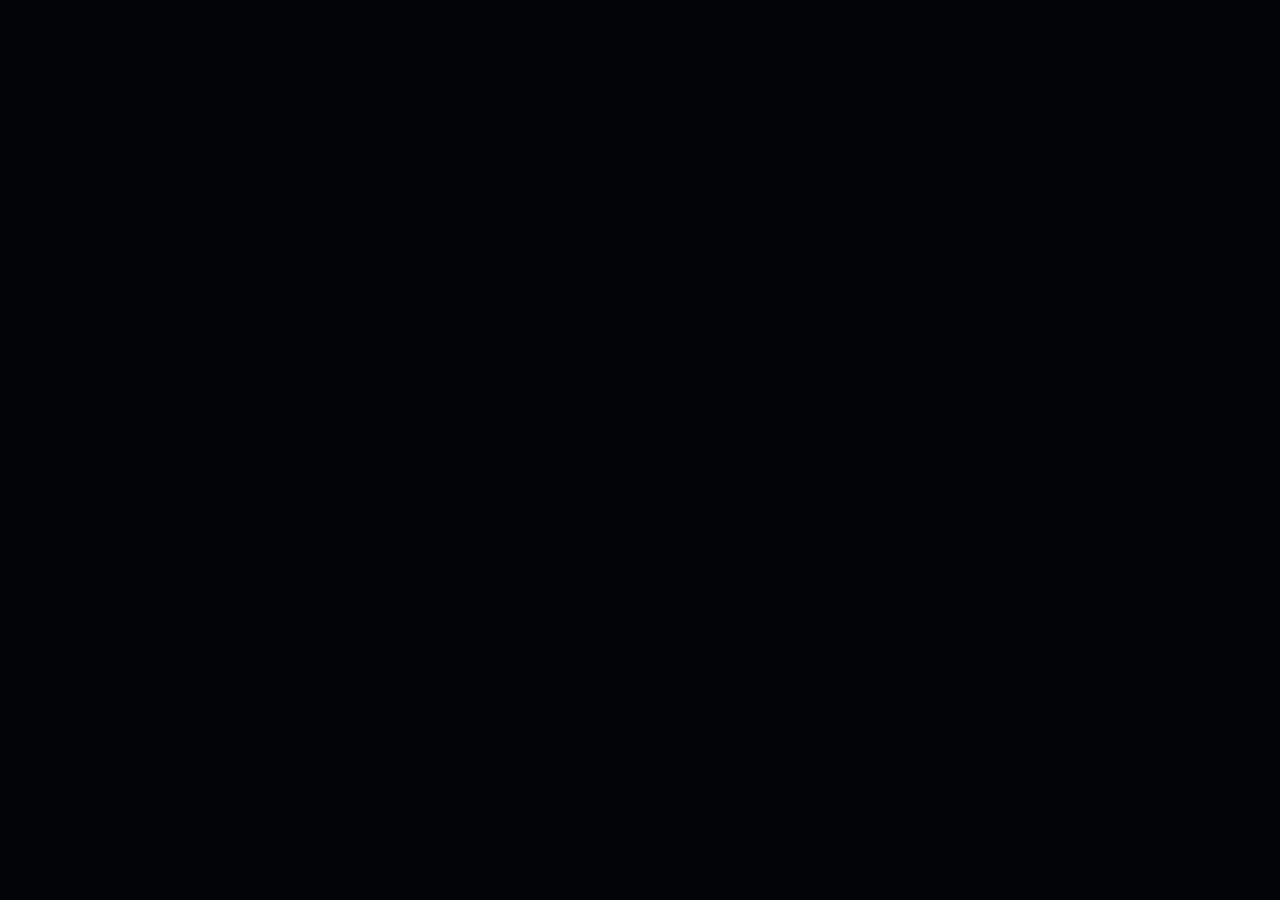
==== admin.html @ 887b3dad "Initial commit" ====
<!DOCTYPE html>
<html lang="en">
<head>
<meta charset="UTF-8"/>
<meta name="viewport" content="width=device-width, initial-scale=1.0"/>
<title>LesionLens — Admin Dashboard</title>
<link rel="preconnect" href="https://fonts.googleapis.com"/>
<link href="https://fonts.googleapis.com/css2?family=Outfit:wght@300;400;500;600;700;800;900&family=JetBrains+Mono:wght@300;400;500&display=swap" rel="stylesheet"/>
<link rel="stylesheet" href="css/style.css"/>
<style>
/* Admin-only overrides */
body { cursor: default; padding: 0 0 80px; }
</style>
</head>
<body>

<!-- Lock screen -->
<div id="lock-screen">
  <div class="logo" style="margin-bottom:8px">
    <img class="logo-img" src="assets/logo.png" alt="LesionLens Logo"/>
    <div class="logo-name">Lesion<span>Lens</span></div>
  </div>
  <div class="lock-card">
    <div class="lock-title">Admin Access</div>
    <div class="lock-sub">Enter the admin passphrase to continue</div>
    <input class="lock-input" id="admin-pass" type="password" placeholder="Admin password" autocomplete="off"/>
    <button class="lock-btn" onclick="checkAdmin()">Unlock Dashboard →</button>
    <div class="lock-err" id="lock-err">⚠ Incorrect passphrase. Try again.</div>
    <div class="lock-hint">Hackdiwas 3.0 · Team Neural</div>
  </div>
</div>

<!-- Dashboard -->
<div id="dashboard">
  <div class="dash-top">
    <div style="display:flex;align-items:center;gap:14px">
      <div class="dash-logo">
        <img src="assets/logo.png" alt="LesionLens Logo"/>
        <div class="dash-logo-name">Lesion<span>Lens</span></div>
      </div>
      <div class="dash-badge">Admin Dashboard</div>
    </div>
    <div style="display:flex;gap:8px;align-items:center">
      <button class="refresh-btn" onclick="loadDashboard()">⟳ Refresh</button>
      <button class="clear-btn"   onclick="clearAllData()">🗑 Clear all data</button>
    </div>
  </div>

  <!-- Stat cards -->
  <div class="stat-grid">
    <div class="stat-card total">
      <div class="stat-label">Total logins</div>
      <div class="stat-num" id="s-total">0</div>
      <div class="stat-sub">All-time sessions</div>
    </div>
    <div class="stat-card gmail">
      <div class="stat-label">Gmail logins</div>
      <div class="stat-num" id="s-gmail">0</div>
      <div class="stat-sub">Authenticated users</div>
      <div class="ratio-bar">
        <div class="ratio-gmail" id="ratio-gmail" style="width:0%"></div>
        <div class="ratio-guest" id="ratio-guest" style="width:0%"></div>
      </div>
    </div>
    <div class="stat-card guest">
      <div class="stat-label">Guest logins</div>
      <div class="stat-num" id="s-guest">0</div>
      <div class="stat-sub">Anonymous sessions</div>
    </div>
    <div class="stat-card unique">
      <div class="stat-label">Unique users</div>
      <div class="stat-num" id="s-unique">0</div>
      <div class="stat-sub">Distinct Gmail accounts</div>
    </div>
    <div class="stat-card scans">
      <div class="stat-label">Total scans</div>
      <div class="stat-num" id="s-scans">0</div>
      <div class="stat-sub">Images analysed</div>
    </div>
  </div>

  <!-- User table + Activity log -->
  <div class="two-col">
    <div>
      <div class="admin-section-title">Registered users</div>
      <div class="table-card">
        <div class="table-head">
          <div>Email</div><div>Logins</div><div>First seen</div><div>Last seen</div>
        </div>
        <div id="user-table-body"></div>
      </div>
    </div>
    <div>
      <div class="admin-section-title">Recent activity log</div>
      <div class="log-card" id="log-body"></div>
    </div>
  </div>

</div>

<script>
// ── Admin passphrase ──────────────────────────────
// Change this to whatever you want
const ADMIN_PASS = "Hackdiwas30admin";

function checkAdmin() {
  const val = document.getElementById("admin-pass").value;
  if (val === ADMIN_PASS) {
    document.getElementById("lock-screen").style.display = "none";
    document.getElementById("dashboard").style.display   = "block";
    loadDashboard();
  } else {
    document.getElementById("lock-err").style.display = "block";
    document.getElementById("admin-pass").value = "";
    document.getElementById("admin-pass").focus();
  }
}
document.getElementById("admin-pass").addEventListener("keydown", e => { if (e.key === "Enter") checkAdmin(); });

// ── Data helpers ──────────────────────────────────
function getStats() {
  try { return JSON.parse(localStorage.getItem("ll_stats") || "{}"); } catch { return {}; }
}

function fmt(iso) {
  if (!iso) return "—";
  const d = new Date(iso);
  return d.toLocaleDateString("en-IN", { day:"2-digit", month:"short", year:"numeric" }) + " " +
         d.toLocaleTimeString("en-IN", { hour:"2-digit", minute:"2-digit" });
}

function fmtShort(iso) {
  if (!iso) return "—";
  const diff = Math.round((Date.now() - new Date(iso)) / 60000);
  if (diff < 1)    return "just now";
  if (diff < 60)   return diff + "m ago";
  if (diff < 1440) return Math.round(diff / 60) + "h ago";
  return Math.round(diff / 1440) + "d ago";
}

function initial(email) { return (email || "G").charAt(0).toUpperCase(); }

// ── Load dashboard ────────────────────────────────
function loadDashboard() {
  const s = getStats();
  const total  = s.total || 0;
  const gmail  = s.gmail || 0;
  const guest  = s.guest || 0;
  const users  = s.users || {};
  const scans  = s.scans || 0;
  const uniqueCount = Object.keys(users).length;
  const log    = s.log   || [];

  animNum("s-total",  total);
  animNum("s-gmail",  gmail);
  animNum("s-guest",  guest);
  animNum("s-unique", uniqueCount);
  animNum("s-scans",  scans);

  // Ratio bar
  const gp  = total > 0 ? Math.round((gmail / total) * 100) : 0;
  const gup = total > 0 ? Math.round((guest / total) * 100) : 0;
  setTimeout(() => {
    document.getElementById("ratio-gmail").style.width = gp  + "%";
    document.getElementById("ratio-guest").style.width = gup + "%";
  }, 200);

  // User table
  const tbody  = document.getElementById("user-table-body");
  tbody.innerHTML = "";
  const sorted = Object.values(users).sort((a, b) => b.count - a.count);
  if (sorted.length === 0) {
    tbody.innerHTML = '<div class="empty-state">No registered users yet</div>';
  } else {
    sorted.forEach(u => {
      const row = document.createElement("div");
      row.className = "table-row";
      row.innerHTML = `
        <div class="t-email"><div class="t-avatar">${initial(u.email)}</div>${u.email}</div>
        <div class="t-count">${u.count}</div>
        <div class="t-date">${fmtShort(u.first)}</div>
        <div class="t-date">${fmtShort(u.last)}</div>
      `;
      tbody.appendChild(row);
    });
  }

  // Activity log
  const logBody = document.getElementById("log-body");
  logBody.innerHTML = "";
  if (log.length === 0) {
    logBody.innerHTML = '<div class="empty-state">No activity yet</div>';
  } else {
    log.forEach(entry => {
      const item = document.createElement("div");
      item.className = "log-item";
      const isGuest = entry.type === "guest";
      item.innerHTML = `
        <div class="log-dot ${entry.type}"></div>
        <div class="log-type ${entry.type}">${entry.type}</div>
        <div class="log-email">${isGuest ? "Anonymous guest" : entry.email}</div>
        <div class="log-time">${fmtShort(entry.time)}</div>
      `;
      logBody.appendChild(item);
    });
  }
}

function animNum(id, target) {
  const el  = document.getElementById(id);
  const dur = 800, s = performance.now();
  (function t(now) {
    const p = Math.min((now - s) / dur, 1), e = 1 - Math.pow(1 - p, 3);
    el.textContent = Math.round(target * e);
    if (p < 1) requestAnimationFrame(t);
  })(performance.now());
}

function clearAllData() {
  if (!confirm("Clear ALL login and scan data? This cannot be undone.")) return;
  localStorage.removeItem("ll_stats");
  loadDashboard();
}
</script>
</body>
</html>
---- css/style.css ----
/* ═══════════════════════════════════════════════
   LesionLens — Shared Stylesheet
   Hackdiwas 3.0 · Team Neural
   ═══════════════════════════════════════════════ */

*, *::before, *::after { box-sizing: border-box; margin: 0; padding: 0; }

:root {
  --bg:      #020408;
  --bg2:     #050a12;
  --glass:   rgba(8,20,40,0.6);
  --glass2:  rgba(12,28,55,0.4);
  --border:  rgba(0,210,255,0.12);
  --border2: rgba(0,210,255,0.25);
  --cyan:    #00d2ff;
  --green:   #00ff88;
  --amber:   #ffb800;
  --red:     #ff3366;
  --purple:  #a855f7;
  --indigo:  #6366f1;
  --text:    #e0f0ff;
  --muted:   rgba(180,210,240,0.45);
  --display: 'Outfit', sans-serif;
  --mono:    'JetBrains Mono', monospace;
}

html { scroll-behavior: smooth; }

body {
  background: var(--bg);
  color: var(--text);
  font-family: var(--display);
  min-height: 100vh;
  overflow-x: hidden;
  cursor: none;
  opacity: 0;
  transition: opacity 0.5s ease;
}

/* ── Custom cursor ── */
#cursor {
  position: fixed; width: 8px; height: 8px;
  background: var(--cyan); border-radius: 50%;
  pointer-events: none; z-index: 9999;
  transform: translate(-50%,-50%);
  box-shadow: 0 0 12px var(--cyan), 0 0 24px rgba(0,210,255,0.4);
  transition: transform 0.1s;
}
#cursor-ring {
  position: fixed; width: 32px; height: 32px;
  border: 1px solid rgba(0,210,255,0.4); border-radius: 50%;
  pointer-events: none; z-index: 9998;
  transform: translate(-50%,-50%);
  transition: all 0.18s cubic-bezier(0.16,1,0.3,1);
}

/* ── Canvas & noise ── */
#bg-canvas { position: fixed; inset: 0; z-index: 0; pointer-events: none; }
.noise {
  position: fixed; inset: 0; z-index: 1; pointer-events: none; opacity: 0.035;
  background-image: url("data:image/svg+xml,%3Csvg viewBox='0 0 200 200' xmlns='http://www.w3.org/2000/svg'%3E%3Cfilter id='n'%3E%3CfeTurbulence type='fractalNoise' baseFrequency='0.85' numOctaves='4' stitchTiles='stitch'/%3E%3C/filter%3E%3Crect width='100%25' height='100%25' filter='url(%23n)'/%3E%3C/svg%3E");
}

/* ── Scrollbar ── */
::-webkit-scrollbar { width: 4px; }
::-webkit-scrollbar-track { background: var(--bg); }
::-webkit-scrollbar-thumb { background: var(--border2); border-radius: 99px; }

/* ══════════════════════════════════════════════
   SHARED COMPONENTS
   ══════════════════════════════════════════════ */

/* Logo */
.logo { display: flex; align-items: center; gap: 14px; }
.logo-img { width: 38px; height: 38px; border-radius: 10px; object-fit: contain; background: #000; border: 1px solid var(--border2); }
.logo-name { font-size: 20px; font-weight: 800; letter-spacing: -0.5px; }
.logo-name span { color: var(--cyan); }

/* Nav pills */
.nav-pills { display: flex; gap: 8px; align-items: center; }
.nav-pill {
  font-family: var(--mono); font-size: 10px; padding: 5px 12px;
  border-radius: 99px; border: 1px solid var(--border);
  color: var(--muted); background: var(--glass2);
  letter-spacing: 0.08em; text-transform: uppercase;
}
.nav-pill.active { border-color: rgba(0,210,255,0.4); color: var(--cyan); background: rgba(0,210,255,0.08); }
.nav-pill.logout { cursor: pointer; border-color: rgba(255,51,102,0.2); color: rgba(255,100,130,0.6); transition: all 0.2s; }
.nav-pill.logout:hover { border-color: rgba(255,51,102,0.5); color: var(--red); background: rgba(255,51,102,0.06); }
.nav-pill.admin-pill { cursor: pointer; border-color: rgba(168,85,247,0.3); color: rgba(168,85,247,0.7); transition: all 0.2s; }
.nav-pill.admin-pill:hover { border-color: rgba(168,85,247,0.6); color: var(--purple); background: rgba(168,85,247,0.06); }

/* Glass card */
.card {
  background: var(--glass); backdrop-filter: blur(24px);
  border: 1px solid var(--border); border-radius: 20px;
  padding: 28px; position: relative; overflow: hidden;
}
.card::before {
  content: ''; position: absolute; top: -60px; right: -60px;
  width: 200px; height: 200px;
  background: radial-gradient(circle, rgba(0,210,255,0.05), transparent 70%);
  pointer-events: none;
}

/* Card title */
.card-title {
  font-size: 11px; font-family: var(--mono); color: var(--muted);
  letter-spacing: 0.1em; text-transform: uppercase;
  margin-bottom: 20px; display: flex; align-items: center; gap: 6px;
}
.card-title-dot { width: 6px; height: 6px; border-radius: 50%; background: var(--cyan); box-shadow: 0 0 8px var(--cyan); }

/* Risk tags */
.risk-tag { display: inline-flex; align-items: center; gap: 6px; padding: 6px 14px; border-radius: 99px; font-family: var(--mono); font-size: 11px; font-weight: 500; letter-spacing: 0.06em; text-transform: uppercase; }
.risk-low    { background: rgba(0,255,136,0.08); border: 1px solid rgba(0,255,136,0.25); color: var(--green); }
.risk-moderate { background: rgba(255,184,0,0.08); border: 1px solid rgba(255,184,0,0.25); color: var(--amber); }
.risk-high   { background: rgba(255,51,102,0.08); border: 1px solid rgba(255,51,102,0.25); color: var(--red); }
.risk-dot    { width: 6px; height: 6px; border-radius: 50%; animation: pulse 1.5s ease-in-out infinite; flex-shrink: 0; }
.risk-low .risk-dot    { background: var(--green); box-shadow: 0 0 6px var(--green); }
.risk-moderate .risk-dot { background: var(--amber); box-shadow: 0 0 6px var(--amber); }
.risk-high .risk-dot   { background: var(--red); box-shadow: 0 0 6px var(--red); }

/* Loader */
#loader { display: none; flex-direction: column; align-items: center; justify-content: center; gap: 20px; padding: 60px; background: var(--glass); backdrop-filter: blur(24px); border: 1px solid var(--border); border-radius: 20px; margin-bottom: 20px; }
.loader-ring { width: 48px; height: 48px; border: 2px solid var(--border); border-top-color: var(--cyan); border-right-color: var(--green); border-radius: 50%; animation: spin 0.8s linear infinite; }
.loader-text { font-family: var(--mono); font-size: 12px; color: var(--muted); letter-spacing: 0.08em; }
.loader-dots span { animation: blink 1.4s infinite both; }
.loader-dots span:nth-child(2) { animation-delay: .2s; }
.loader-dots span:nth-child(3) { animation-delay: .4s; }

/* Error box */
#error-box { display: none; padding: 16px 20px; background: rgba(255,51,102,0.06); border: 1px solid rgba(255,51,102,0.2); border-radius: 12px; font-family: var(--mono); font-size: 12px; color: var(--red); margin-bottom: 20px; letter-spacing: 0.03em; }

/* Hint box */
.hint-box { display: flex; align-items: flex-start; gap: 10px; padding: 11px 14px; background: rgba(0,210,255,0.04); border: 1px solid rgba(0,210,255,0.15); border-radius: 10px; margin-bottom: 18px; }
.hint-box-icon { font-size: 13px; flex-shrink: 0; margin-top: 1px; }
.hint-box-text { font-family: var(--mono); font-size: 10px; color: var(--muted); line-height: 1.7; letter-spacing: 0.03em; }
.hint-box-text strong { color: var(--cyan); font-weight: 500; }

/* Gradient button */
.btn-gradient {
  width: 100%; padding: 14px;
  font-family: var(--display); font-size: 14px; font-weight: 700; letter-spacing: 0.04em;
  color: #000; background: linear-gradient(135deg, var(--cyan), var(--green));
  border: none; border-radius: 12px; cursor: pointer;
  display: flex; align-items: center; justify-content: center; gap: 8px;
  transition: all 0.2s; position: relative; overflow: hidden;
}
.btn-gradient::before { content: ''; position: absolute; inset: 0; background: linear-gradient(135deg, var(--green), var(--cyan)); opacity: 0; transition: opacity 0.3s; }
.btn-gradient:hover::before { opacity: 1; }
.btn-gradient:hover { transform: translateY(-2px); box-shadow: 0 8px 30px rgba(0,210,255,0.3); }
.btn-gradient:active { transform: scale(0.98); }
.btn-gradient:disabled { opacity: 0.5; cursor: not-allowed; transform: none; }
.btn-gradient span { position: relative; z-index: 1; }

/* Section divider */
.section-header { display: flex; align-items: center; gap: 10px; margin-bottom: 20px; }
.section-header-line { flex: 1; height: 1px; background: var(--border); }
.section-header-title { font-family: var(--mono); font-size: 11px; color: var(--muted); letter-spacing: 0.14em; text-transform: uppercase; white-space: nowrap; }

/* ══════════════════════════════════════════════
   ANIMATIONS
   ══════════════════════════════════════════════ */
@keyframes fadeUp   { from { opacity: 0; transform: translateY(20px); } to { opacity: 1; transform: translateY(0); } }
@keyframes fadeDown { from { opacity: 0; transform: translateY(-10px); } to { opacity: 1; transform: translateY(0); } }
@keyframes fadeLeft { from { opacity: 0; transform: translateX(-22px); } to { opacity: 1; transform: translateX(0); } }
@keyframes fadeRight{ from { opacity: 0; transform: translateX(22px); } to { opacity: 1; transform: translateX(0); } }
@keyframes spin     { to { transform: rotate(360deg); } }
@keyframes pulse    { 0%,100% { opacity: 1; transform: scale(1); } 50% { opacity: 0.6; transform: scale(0.8); } }
@keyframes blink    { 0%,80%,100% { opacity: 0; } 40% { opacity: 1; } }
@keyframes shake    { 0%,100% { transform: translateX(0); } 20% { transform: translateX(-7px); } 40% { transform: translateX(7px); } 60% { transform: translateX(-4px); } 80% { transform: translateX(4px); } }
@keyframes scanDown { 0% { top: -2px; opacity: 0; } 5% { opacity: 1; } 95% { opacity: 1; } 100% { top: 100%; opacity: 0; } }
@keyframes typingDot { 0%,60%,100% { transform: translateY(0); opacity: 0.4; } 30% { transform: translateY(-4px); opacity: 1; } }

/* ══════════════════════════════════════════════
   LOGIN PAGE
   ══════════════════════════════════════════════ */
.page { position: relative; z-index: 2; min-height: 100vh; display: grid; grid-template-columns: 1fr 1px 1fr; max-width: 1120px; margin: 0 auto; width: 100%; padding: 0 32px; }
.vdivider { background: linear-gradient(to bottom, transparent, var(--border) 18%, var(--border) 82%, transparent); margin: 0 44px; position: relative; }
.vdivider::after { content: ''; position: absolute; top: 50%; left: 50%; transform: translate(-50%,-50%); width: 7px; height: 7px; background: var(--cyan); border-radius: 50%; box-shadow: 0 0 12px var(--cyan); }
.left  { display: flex; flex-direction: column; justify-content: center; padding: 72px 44px 72px 0; animation: fadeLeft 0.9s cubic-bezier(0.16,1,0.3,1) both; }
.right { display: flex; flex-direction: column; justify-content: center; padding: 72px 0 72px 44px; animation: fadeRight 0.9s 0.08s cubic-bezier(0.16,1,0.3,1) both; }

.hero-label { font-family: var(--mono); font-size: 11px; color: var(--cyan); letter-spacing: 0.15em; text-transform: uppercase; margin-bottom: 16px; display: flex; align-items: center; gap: 8px; }
.hero-label::before { content: ''; display: block; width: 20px; height: 1px; background: var(--cyan); }
.left h1 { font-size: clamp(38px,4.2vw,60px); font-weight: 900; line-height: 0.95; letter-spacing: -3px; margin-bottom: 22px; }
.left h1 .line1 { display: block; color: var(--text); }
.left h1 .line2 { display: block; background: linear-gradient(90deg, var(--cyan), var(--green)); -webkit-background-clip: text; -webkit-text-fill-color: transparent; background-clip: text; }
.intro-text { font-size: 13.5px; color: var(--muted); line-height: 1.85; font-weight: 300; margin-bottom: 32px; max-width: 390px; }
.intro-text strong { color: rgba(224,240,255,0.85); font-weight: 500; }

.mini-stats { display: flex; border: 1px solid var(--border); border-radius: 12px; overflow: hidden; background: var(--glass); backdrop-filter: blur(20px); margin-bottom: 30px; }
.mini-stat { flex: 1; padding: 13px 16px; border-right: 1px solid var(--border); }
.mini-stat:last-child { border-right: none; }
.mini-stat-val { font-family: var(--mono); font-size: 15px; font-weight: 700; color: var(--cyan); margin-bottom: 2px; }
.mini-stat-key { font-size: 10px; color: var(--muted); }

.section-label { font-family: var(--mono); font-size: 10px; color: var(--muted); letter-spacing: 0.14em; text-transform: uppercase; margin-bottom: 12px; display: flex; align-items: center; gap: 8px; }
.section-label::before { content: ''; display: block; width: 14px; height: 1px; background: var(--muted); }

.abcde-grid { display: flex; flex-direction: column; gap: 7px; }
.abcde-row { border-radius: 12px; border: 1px solid var(--border); background: var(--glass2); backdrop-filter: blur(16px); transition: border-color 0.3s, background 0.3s, transform 0.3s; overflow: hidden; animation: fadeLeft 0.9s cubic-bezier(0.16,1,0.3,1) both; }
.abcde-row:nth-child(1) { animation-delay: 0.16s; }
.abcde-row:nth-child(2) { animation-delay: 0.23s; }
.abcde-row:nth-child(3) { animation-delay: 0.30s; }
.abcde-row:nth-child(4) { animation-delay: 0.37s; }
.abcde-row:nth-child(5) { animation-delay: 0.44s; }
.abcde-row:hover { border-color: var(--border2); background: rgba(0,210,255,0.05); transform: translateX(6px); }
.abcde-header { display: flex; align-items: center; gap: 14px; padding: 11px 14px; }
.abcde-letter { font-family: var(--mono); font-size: 18px; font-weight: 700; color: var(--cyan); line-height: 1.1; flex-shrink: 0; width: 18px; text-shadow: 0 0 14px rgba(0,210,255,0.55); }
.abcde-title  { font-size: 12.5px; font-weight: 700; color: var(--text); }
.abcde-arrow  { margin-left: auto; font-size: 10px; color: var(--muted); transition: transform 0.3s; }
.abcde-row:hover .abcde-arrow { transform: rotate(90deg); }
.abcde-desc-wrap  { max-height: 0; overflow: hidden; transition: max-height 0.4s cubic-bezier(0.16,1,0.3,1); }
.abcde-row:hover .abcde-desc-wrap { max-height: 120px; }
.abcde-desc-inner { padding: 0 14px 13px 46px; font-size: 11.5px; color: var(--muted); line-height: 1.6; border-top: 1px solid var(--border); }
.abcde-detail { font-size: 11px; color: rgba(180,210,240,0.35); margin-top: 4px; font-family: var(--mono); }

/* Form card */
.form-card { background: var(--glass); backdrop-filter: blur(24px); border: 1px solid var(--border); border-radius: 22px; padding: 40px; position: relative; overflow: hidden; }
.form-card::before { content: ''; position: absolute; top: 0; left: 0; right: 0; height: 2px; background: linear-gradient(90deg, var(--cyan), var(--green), transparent); }
.form-card::after  { content: ''; position: absolute; top: -70px; right: -70px; width: 220px; height: 220px; background: radial-gradient(circle, rgba(0,210,255,0.05), transparent 70%); pointer-events: none; }
.form-eyebrow { font-family: var(--mono); font-size: 10px; color: var(--cyan); letter-spacing: 0.14em; text-transform: uppercase; margin-bottom: 10px; display: flex; align-items: center; gap: 6px; }
.eyebrow-dot  { width: 5px; height: 5px; border-radius: 50%; background: var(--cyan); box-shadow: 0 0 8px var(--cyan); }
.form-title   { font-size: 27px; font-weight: 900; letter-spacing: -0.8px; margin-bottom: 5px; }
.form-sub     { font-size: 13px; color: var(--muted); font-weight: 300; margin-bottom: 28px; }
.form-error   { display: none; padding: 10px 14px; background: rgba(255,51,102,0.06); border: 1px solid rgba(255,51,102,0.2); border-radius: 10px; font-family: var(--mono); font-size: 11px; color: var(--red); margin-bottom: 16px; letter-spacing: 0.03em; }

.field { margin-bottom: 18px; }
.field-label { font-family: var(--mono); font-size: 10px; color: var(--muted); letter-spacing: 0.1em; text-transform: uppercase; margin-bottom: 8px; display: block; }
.field-wrap   { position: relative; display: flex; align-items: center; }
.field-wrap .ficon { position: absolute; left: 14px; top: 50%; transform: translateY(-50%); pointer-events: none; color: var(--muted); transition: color 0.2s; }
.field-wrap:focus-within .ficon { color: var(--cyan); }
.field input  { width: 100%; padding: 13px 44px 13px 42px; background: var(--glass2); border: 1px solid var(--border); border-radius: 12px; color: var(--text); font-family: var(--display); font-size: 14px; outline: none; transition: border-color 0.2s, background 0.2s, box-shadow 0.2s; }
.field input::placeholder { color: var(--muted); }
.field input:focus { border-color: rgba(0,210,255,0.38); background: rgba(0,210,255,0.035); box-shadow: 0 0 0 3px rgba(0,210,255,0.07); }
.eye-btn { position: absolute; right: 12px; background: none; border: none; cursor: pointer; color: var(--muted); padding: 4px; display: flex; align-items: center; transition: color 0.2s; z-index: 2; }
.eye-btn:hover { color: var(--cyan); }

.or-row { display: flex; align-items: center; gap: 12px; margin: 20px 0; color: var(--muted); font-size: 11px; font-family: var(--mono); letter-spacing: 0.06em; }
.or-row::before, .or-row::after { content: ''; flex: 1; height: 1px; background: var(--border); }
.guest-btn { width: 100%; padding: 12px; font-family: var(--display); font-size: 13px; font-weight: 500; color: var(--muted); background: transparent; border: 1px solid var(--border); border-radius: 12px; cursor: pointer; transition: all 0.2s; }
.guest-btn:hover { border-color: var(--border2); color: var(--text); background: var(--glass2); }

.form-footer { margin-top: 26px; padding-top: 22px; border-top: 1px solid var(--border); display: flex; align-items: center; justify-content: space-between; }
.footer-badge { display: flex; align-items: center; gap: 6px; font-family: var(--mono); font-size: 10px; color: var(--muted); letter-spacing: 0.06em; }
.badge-dot    { width: 6px; height: 6px; border-radius: 50%; background: var(--green); box-shadow: 0 0 6px var(--green); animation: pulse 2s ease-in-out infinite; }
.footer-tag   { font-family: var(--mono); font-size: 10px; color: var(--muted); letter-spacing: 0.06em; }

/* ══════════════════════════════════════════════
   INDEX PAGE
   ══════════════════════════════════════════════ */
.wrap { position: relative; z-index: 2; max-width: 1000px; margin: 0 auto; padding: 0 28px 100px; }

header { padding: 36px 0 28px; display: flex; align-items: center; justify-content: space-between; border-bottom: 1px solid var(--border); margin-bottom: 60px; animation: fadeDown 0.8s cubic-bezier(0.16,1,0.3,1) both; }

.hero { margin-bottom: 56px; animation: fadeUp 1s 0.1s cubic-bezier(0.16,1,0.3,1) both; }
.hero-label-index { font-family: var(--mono); font-size: 11px; color: var(--cyan); letter-spacing: 0.15em; text-transform: uppercase; margin-bottom: 16px; display: flex; align-items: center; gap: 8px; }
.hero-label-index::before { content: ''; display: block; width: 20px; height: 1px; background: var(--cyan); }
.hero h1 { font-size: clamp(42px,7vw,76px); font-weight: 900; line-height: 0.95; letter-spacing: -3px; margin-bottom: 20px; }
.hero h1 .line1 { display: block; color: var(--text); }
.hero h1 .line2 { display: block; background: linear-gradient(90deg, var(--cyan), var(--green)); -webkit-background-clip: text; -webkit-text-fill-color: transparent; background-clip: text; }
.hero-sub { font-size: 15px; color: var(--muted); max-width: 500px; line-height: 1.8; font-weight: 300; }

.stats-bar { display: flex; border: 1px solid var(--border); border-radius: 14px; overflow: hidden; margin-bottom: 48px; background: var(--glass); backdrop-filter: blur(20px); animation: fadeUp 1s 0.2s cubic-bezier(0.16,1,0.3,1) both; }
.stat { flex: 1; padding: 20px 24px; border-right: 1px solid var(--border); }
.stat:last-child { border-right: none; }
.stat-val { font-family: var(--mono); font-size: 22px; font-weight: 700; color: var(--cyan); margin-bottom: 4px; }
.stat-key { font-size: 11px; color: var(--muted); font-weight: 400; }

.main-grid { display: grid; grid-template-columns: 1fr 1fr; gap: 20px; margin-bottom: 24px; animation: fadeUp 1s 0.3s cubic-bezier(0.16,1,0.3,1) both; }

/* Drop zone */
.drop-zone { border: 1.5px dashed rgba(0,210,255,0.2); border-radius: 14px; padding: 40px 20px; text-align: center; cursor: none; transition: all 0.3s; position: relative; background: rgba(0,210,255,0.02); min-height: 200px; display: flex; flex-direction: column; align-items: center; justify-content: center; gap: 10px; }
.drop-zone:hover, .drop-zone.dragover { border-color: var(--cyan); background: rgba(0,210,255,0.05); box-shadow: 0 0 30px rgba(0,210,255,0.06) inset; }
.drop-zone input { position: absolute; inset: 0; opacity: 0; cursor: pointer; width: 100%; height: 100%; }
.drop-icon  { width: 48px; height: 48px; border: 1px solid var(--border2); border-radius: 12px; display: flex; align-items: center; justify-content: center; background: var(--glass2); margin-bottom: 4px; font-size: 20px; }
.drop-title { font-size: 14px; font-weight: 600; }
.drop-sub   { font-size: 12px; color: var(--muted); }

/* Preview */
#preview-wrap  { display: none; position: relative; }
#preview-img   { width: 100%; height: 220px; object-fit: cover; border-radius: 12px; border: 1px solid var(--border2); }
.scan-overlay  { position: absolute; inset: 0; border-radius: 12px; overflow: hidden; pointer-events: none; display: none; }
.scan-line     { position: absolute; left: 0; right: 0; height: 2px; background: linear-gradient(90deg, transparent, var(--cyan), transparent); box-shadow: 0 0 20px var(--cyan); animation: scanDown 1.8s linear infinite; }
.scan-corner   { position: absolute; width: 16px; height: 16px; border-color: var(--cyan); border-style: solid; border-width: 0; }
.scan-corner.tl { top: 8px; left: 8px; border-top-width: 2px; border-left-width: 2px; }
.scan-corner.tr { top: 8px; right: 8px; border-top-width: 2px; border-right-width: 2px; }
.scan-corner.bl { bottom: 8px; left: 8px; border-bottom-width: 2px; border-left-width: 2px; }
.scan-corner.br { bottom: 8px; right: 8px; border-bottom-width: 2px; border-right-width: 2px; }
.remove-btn { position: absolute; top: 8px; right: 8px; width: 28px; height: 28px; border-radius: 50%; background: rgba(0,0,0,0.7); border: 1px solid var(--border2); color: var(--muted); font-size: 12px; cursor: pointer; display: flex; align-items: center; justify-content: center; transition: all 0.2s; z-index: 2; }
.remove-btn:hover { color: var(--red); border-color: rgba(255,51,102,0.4); }

/* Analyse btn */
#analyse-btn { width: 100%; margin-top: 14px; display: none; }

/* Info card chips */
.info-card { background: var(--glass); backdrop-filter: blur(24px); border: 1px solid var(--border); border-radius: 20px; padding: 28px; display: flex; flex-direction: column; gap: 6px; }
.class-chip { border-radius: 12px; border: 1px solid var(--border); background: var(--glass2); overflow: hidden; transition: border-color 0.3s, background 0.3s, box-shadow 0.3s; }
.chip-header { display: flex; align-items: center; gap: 10px; padding: 10px 14px; cursor: default; }
.chip-dot    { width: 7px; height: 7px; border-radius: 50%; flex-shrink: 0; }
.chip-name   { font-size: 12px; font-weight: 500; flex: 1; }
.chip-code   { font-family: var(--mono); font-size: 10px; color: var(--muted); letter-spacing: 0.05em; text-transform: uppercase; }
.chip-arrow  { font-size: 10px; color: var(--muted); transition: transform 0.3s; margin-left: 4px; }
.class-chip:hover { border-color: var(--border2); background: rgba(0,210,255,0.04); box-shadow: 0 0 16px rgba(0,210,255,0.05) inset; }
.class-chip:hover .chip-arrow { transform: rotate(90deg); }
.chip-body   { max-height: 0; overflow: hidden; transition: max-height 0.4s cubic-bezier(0.16,1,0.3,1); }
.class-chip:hover .chip-body { max-height: 140px; }
.chip-body-inner { padding: 0 14px 12px; border-top: 1px solid var(--border); }
.chip-risk-badge { display: inline-flex; align-items: center; gap: 4px; font-family: var(--mono); font-size: 10px; padding: 2px 8px; border-radius: 99px; margin: 8px 0 5px; text-transform: uppercase; letter-spacing: 0.06em; }
.risk-low-b      { background: rgba(0,255,136,0.08); border: 1px solid rgba(0,255,136,0.2); color: var(--green); }
.risk-moderate-b { background: rgba(255,184,0,0.08); border: 1px solid rgba(255,184,0,0.2); color: var(--amber); }
.risk-high-b     { background: rgba(255,51,102,0.08); border: 1px solid rgba(255,51,102,0.2); color: var(--red); }
.chip-short { font-size: 11.5px; color: var(--muted); line-height: 1.6; margin-bottom: 8px; }
.learn-more-btn { display: inline-flex; align-items: center; gap: 4px; font-family: var(--mono); font-size: 10px; color: var(--cyan); background: none; border: 1px solid rgba(0,210,255,0.2); border-radius: 6px; cursor: pointer; padding: 3px 9px; letter-spacing: 0.05em; transition: all 0.2s; }
.learn-more-btn:hover { background: rgba(0,210,255,0.08); border-color: var(--cyan); }

/* Results */
#results-section { display: none; animation: fadeUp 0.6s cubic-bezier(0.16,1,0.3,1) both; }
.results-grid    { display: grid; grid-template-columns: 1.2fr 1fr; gap: 20px; margin-bottom: 20px; }
.diagnosis-card  { background: var(--glass); backdrop-filter: blur(24px); border: 1px solid var(--border); border-radius: 20px; padding: 32px; position: relative; overflow: hidden; }
.diag-accent  { position: absolute; top: 0; left: 0; right: 0; height: 2px; background: linear-gradient(90deg, var(--cyan), var(--green), transparent); }
.diag-number  { font-family: var(--mono); font-size: 72px; font-weight: 700; line-height: 1; letter-spacing: -2px; margin-bottom: 4px; background: linear-gradient(135deg, var(--cyan), var(--green)); -webkit-background-clip: text; -webkit-text-fill-color: transparent; background-clip: text; }
.diag-unit    { font-family: var(--mono); font-size: 15px; color: var(--muted); margin-bottom: 16px; }
.diag-label   { font-size: 22px; font-weight: 800; letter-spacing: -0.5px; margin-bottom: 6px; line-height: 1.2; }
.diag-code    { font-family: var(--mono); font-size: 11px; color: var(--muted); letter-spacing: 0.12em; text-transform: uppercase; margin-bottom: 20px; }

/* Gauge */
.gauge-card   { background: var(--glass); backdrop-filter: blur(24px); border: 1px solid var(--border); border-radius: 20px; padding: 28px; display: flex; flex-direction: column; align-items: center; justify-content: center; gap: 16px; }
.gauge-wrap   { position: relative; width: 160px; height: 160px; }
.gauge-wrap svg { width: 100%; height: 100%; transform: rotate(-90deg); }
.gauge-bg     { fill: none; stroke: rgba(255,255,255,0.04); stroke-width: 8; }
.gauge-fill   { fill: none; stroke-width: 8; stroke-linecap: round; stroke-dasharray: 408; stroke-dashoffset: 408; transition: stroke-dashoffset 1.5s cubic-bezier(0.16,1,0.3,1); }
.gauge-center { position: absolute; inset: 0; display: flex; flex-direction: column; align-items: center; justify-content: center; }
.gauge-pct    { font-family: var(--mono); font-size: 28px; font-weight: 700; color: var(--cyan); line-height: 1; }
.gauge-lbl    { font-size: 10px; color: var(--muted); margin-top: 2px; }
.gauge-title  { font-size: 11px; font-family: var(--mono); color: var(--muted); letter-spacing: 0.1em; text-transform: uppercase; }
.gauge-sub    { font-size: 12px; color: var(--muted); text-align: center; max-width: 140px; line-height: 1.5; }

/* Bars */
.bars-card { background: var(--glass); backdrop-filter: blur(24px); border: 1px solid var(--border); border-radius: 20px; padding: 28px; margin-bottom: 20px; }
.bar-row   { display: grid; grid-template-columns: 150px 1fr 54px; align-items: center; gap: 12px; margin-bottom: 12px; }
.bar-row:last-child { margin-bottom: 0; }
.bar-name  { font-size: 12px; color: var(--muted); white-space: nowrap; overflow: hidden; text-overflow: ellipsis; }
.bar-name.top { color: var(--text); font-weight: 600; }
.bar-track { height: 4px; background: rgba(255,255,255,0.05); border-radius: 99px; overflow: hidden; }
.bar-fill  { height: 100%; border-radius: 99px; width: 0; transition: width 1.2s cubic-bezier(0.16,1,0.3,1); background: rgba(0,210,255,0.18); }
.bar-fill.top { background: linear-gradient(90deg, var(--cyan), var(--green)); box-shadow: 0 0 8px rgba(0,210,255,0.4); }
.bar-pct   { font-family: var(--mono); font-size: 11px; color: var(--muted); text-align: right; }
.bar-pct.top { color: var(--cyan); }

/* Disclaimer */
.disclaimer { background: rgba(255,184,0,0.04); border: 1px solid rgba(255,184,0,0.1); border-radius: 14px; padding: 18px 22px; font-size: 12px; color: var(--muted); line-height: 1.7; }
.disclaimer strong { color: var(--amber); }

/* ── Chatbot ── */
.chat-section { margin-top: 48px; animation: fadeUp 1s 0.5s cubic-bezier(0.16,1,0.3,1) both; }
.chat-container { background: var(--glass); backdrop-filter: blur(24px); border: 1px solid var(--border); border-radius: 20px; overflow: hidden; display: flex; flex-direction: column; height: 520px; }
.chat-top-bar { height: 2px; background: linear-gradient(90deg, var(--cyan), var(--green)); }
.chat-header  { padding: 16px 22px; border-bottom: 1px solid var(--border); display: flex; align-items: center; gap: 12px; }
.chat-avatar  { width: 36px; height: 36px; border-radius: 50%; background: linear-gradient(135deg, var(--cyan), var(--green)); display: flex; align-items: center; justify-content: center; font-size: 16px; flex-shrink: 0; }
.chat-header-info { flex: 1; }
.chat-header-name { font-size: 14px; font-weight: 700; }
.chat-header-status { font-family: var(--mono); font-size: 10px; color: var(--green); display: flex; align-items: center; gap: 4px; margin-top: 2px; }
.chat-status-dot { width: 5px; height: 5px; border-radius: 50%; background: var(--green); box-shadow: 0 0 5px var(--green); animation: pulse 2s infinite; }
#api-status-badge { font-family: var(--mono); font-size: 10px; padding: 3px 10px; border-radius: 99px; }
.badge-ok   { background: rgba(0,255,136,0.08); border: 1px solid rgba(0,255,136,0.2); color: var(--green); }
.badge-warn { background: rgba(255,184,0,0.08); border: 1px solid rgba(255,184,0,0.2); color: var(--amber); }
.chat-messages { flex: 1; overflow-y: auto; padding: 18px; display: flex; flex-direction: column; gap: 12px; }
.chat-messages::-webkit-scrollbar { width: 3px; }
.chat-messages::-webkit-scrollbar-thumb { background: var(--border2); border-radius: 99px; }
.msg { max-width: 82%; font-size: 13px; line-height: 1.6; animation: fadeUp 0.2s ease; }
.msg-bot  { align-self: flex-start; }
.msg-user { align-self: flex-end; }
.msg-bubble { padding: 11px 15px; border-radius: 14px; }
.msg-bot  .msg-bubble { background: var(--glass2); border: 1px solid var(--border); color: var(--text); border-bottom-left-radius: 4px; }
.msg-user .msg-bubble { background: linear-gradient(135deg, rgba(0,210,255,0.18), rgba(0,255,136,0.12)); border: 1px solid var(--border2); color: var(--text); border-bottom-right-radius: 4px; }
.msg-time { font-family: var(--mono); font-size: 9px; color: var(--muted); margin-top: 4px; padding: 0 4px; }
.msg-bot  .msg-time { text-align: left; }
.msg-user .msg-time { text-align: right; }
.typing { display: flex; gap: 4px; align-items: center; padding: 11px 15px; background: var(--glass2); border: 1px solid var(--border); border-radius: 14px; border-bottom-left-radius: 4px; width: fit-content; }
.typing span { width: 5px; height: 5px; background: var(--muted); border-radius: 50%; animation: typingDot 1.2s infinite; }
.typing span:nth-child(2) { animation-delay: 0.2s; }
.typing span:nth-child(3) { animation-delay: 0.4s; }
.quick-prompts { padding: 8px 14px; display: flex; flex-wrap: wrap; gap: 6px; border-top: 1px solid var(--border); }
.qp { font-family: var(--mono); font-size: 10px; padding: 4px 11px; border-radius: 99px; border: 1px solid var(--border); color: var(--muted); background: var(--glass2); cursor: pointer; transition: all 0.2s; white-space: nowrap; }
.qp:hover { border-color: var(--cyan); color: var(--cyan); }
.chat-input-row { padding: 12px 16px; border-top: 1px solid var(--border); display: flex; gap: 8px; align-items: center; }
#chat-input { flex: 1; background: var(--glass2); border: 1px solid var(--border); border-radius: 10px; padding: 9px 12px; color: var(--text); font-family: var(--display); font-size: 13px; outline: none; transition: border-color 0.2s; }
#chat-input::placeholder { color: var(--muted); }
#chat-input:focus { border-color: rgba(0,210,255,0.38); }
#chat-send { width: 36px; height: 36px; border-radius: 10px; background: linear-gradient(135deg, var(--cyan), var(--green)); border: none; cursor: pointer; display: flex; align-items: center; justify-content: center; transition: all 0.2s; flex-shrink: 0; }
#chat-send:hover { transform: scale(1.08); }
#chat-send:disabled { opacity: 0.4; cursor: not-allowed; transform: none; }
#chat-send svg { width: 14px; height: 14px; fill: none; stroke: #000; stroke-width: 2; stroke-linecap: round; stroke-linejoin: round; }

/* ── Detail overlay ── */
#detail-overlay { position: fixed; inset: 0; background: var(--bg); z-index: 2000; display: none; flex-direction: column; overflow-y: auto; }
#detail-overlay.open { display: flex; }
.detail-top-bar { height: 2px; background: linear-gradient(90deg, var(--cyan), var(--green)); flex-shrink: 0; }
.detail-nav { padding: 20px 40px; display: flex; align-items: center; gap: 16px; border-bottom: 1px solid var(--border); flex-shrink: 0; position: sticky; top: 0; background: rgba(2,4,8,0.92); backdrop-filter: blur(12px); z-index: 10; }
.back-btn { display: flex; align-items: center; gap: 8px; font-family: var(--mono); font-size: 11px; color: var(--muted); background: var(--glass2); border: 1px solid var(--border); border-radius: 8px; padding: 6px 14px; cursor: pointer; transition: all 0.2s; letter-spacing: 0.05em; }
.back-btn:hover { color: var(--cyan); border-color: var(--border2); }
.detail-breadcrumb { font-family: var(--mono); font-size: 11px; color: var(--muted); letter-spacing: 0.08em; }
.detail-breadcrumb span { color: var(--cyan); }
.detail-content  { max-width: 780px; margin: 0 auto; padding: 48px 40px 80px; width: 100%; }
.detail-eyebrow  { font-family: var(--mono); font-size: 11px; color: var(--cyan); letter-spacing: 0.14em; text-transform: uppercase; margin-bottom: 10px; }
.detail-title    { font-size: clamp(32px,5vw,52px); font-weight: 900; letter-spacing: -2px; line-height: 1; margin-bottom: 8px; }
.detail-subtitle { font-family: var(--mono); font-size: 12px; color: var(--muted); letter-spacing: 0.1em; text-transform: uppercase; margin-bottom: 28px; }
.detail-meta-row { display: flex; align-items: center; gap: 10px; flex-wrap: wrap; margin-bottom: 40px; }
.detail-section  { margin-bottom: 36px; }
.detail-section-label { font-family: var(--mono); font-size: 10px; color: var(--cyan); letter-spacing: 0.14em; text-transform: uppercase; margin-bottom: 12px; display: flex; align-items: center; gap: 8px; }
.detail-section-label::before { content: ''; display: block; width: 16px; height: 1px; background: var(--cyan); }
.detail-section p { font-size: 14px; color: var(--muted); line-height: 1.9; font-weight: 300; }
.detail-tags  { display: flex; flex-wrap: wrap; gap: 8px; margin-top: 10px; }
.detail-tag   { font-family: var(--mono); font-size: 10px; padding: 4px 12px; border-radius: 99px; border: 1px solid var(--border); color: var(--muted); background: var(--glass2); }
.detail-alert { padding: 14px 18px; border-radius: 12px; font-size: 13px; line-height: 1.7; margin-top: 8px; }
.detail-alert.high     { background: rgba(255,51,102,0.06); border: 1px solid rgba(255,51,102,0.2); color: rgba(255,120,140,0.9); }
.detail-alert.moderate { background: rgba(255,184,0,0.06); border: 1px solid rgba(255,184,0,0.2); color: rgba(255,184,0,0.9); }
.detail-alert.low      { background: rgba(0,255,136,0.06); border: 1px solid rgba(0,255,136,0.2); color: rgba(0,255,136,0.9); }
.discovery-card { background: var(--glass); border: 1px solid var(--border); border-radius: 14px; padding: 20px 24px; margin-bottom: 28px; display: grid; grid-template-columns: 1fr 1fr 1fr; gap: 20px; }
.disc-item-label { font-family: var(--mono); font-size: 10px; color: var(--muted); letter-spacing: 0.1em; text-transform: uppercase; margin-bottom: 4px; }
.disc-item-val   { font-size: 15px; font-weight: 700; color: var(--text); }
.disc-item-sub   { font-size: 11px; color: var(--muted); margin-top: 2px; }
.chart-card  { background: var(--glass); border: 1px solid var(--border); border-radius: 14px; padding: 24px; margin-bottom: 28px; }
.chart-title { font-family: var(--mono); font-size: 10px; color: var(--muted); letter-spacing: 0.1em; text-transform: uppercase; margin-bottom: 16px; }
.chart-area  { position: relative; height: 180px; display: flex; align-items: flex-end; gap: 8px; }
.chart-bar-wrap { flex: 1; display: flex; flex-direction: column; align-items: center; gap: 4px; height: 170px; justify-content: flex-end; }
.chart-bar     { width: 100%; border-radius: 4px 4px 0 0; background: linear-gradient(180deg, var(--cyan), rgba(0,210,255,0.3)); transition: height 1s cubic-bezier(0.16,1,0.3,1); min-height: 4px; }
.chart-bar:hover { background: linear-gradient(180deg, var(--green), rgba(0,255,136,0.3)); }
.chart-bar-val  { font-family: var(--mono); font-size: 9px; color: var(--cyan); text-align: center; white-space: nowrap; }
.chart-bar-year { font-family: var(--mono); font-size: 9px; color: var(--muted); text-align: center; }

/* ══════════════════════════════════════════════
   ADMIN PAGE
   ══════════════════════════════════════════════ */
#lock-screen { position: fixed; inset: 0; background: var(--bg); z-index: 100; display: flex; align-items: center; justify-content: center; flex-direction: column; gap: 20px; }
.lock-card   { background: var(--glass); border: 1px solid var(--border2); border-radius: 20px; padding: 40px 44px; width: 340px; position: relative; overflow: hidden; }
.lock-card::before { content: ''; position: absolute; top: 0; left: 0; right: 0; height: 2px; background: linear-gradient(90deg, var(--cyan), var(--purple)); }
.lock-title  { font-size: 22px; font-weight: 900; letter-spacing: -0.5px; margin-bottom: 4px; }
.lock-sub    { font-size: 12px; color: var(--muted); margin-bottom: 24px; }
.lock-input  { width: 100%; padding: 12px 16px; background: var(--glass2); border: 1px solid var(--border); border-radius: 10px; color: var(--text); font-family: var(--mono); font-size: 14px; outline: none; transition: border-color 0.2s; margin-bottom: 12px; letter-spacing: 0.1em; }
.lock-input:focus { border-color: var(--cyan); }
.lock-btn    { width: 100%; padding: 13px; background: linear-gradient(135deg, var(--cyan), var(--purple)); border: none; border-radius: 10px; color: #000; font-family: var(--display); font-size: 14px; font-weight: 700; cursor: pointer; transition: all 0.2s; }
.lock-btn:hover { transform: translateY(-1px); box-shadow: 0 6px 24px rgba(0,210,255,0.25); }
.lock-err    { display: none; color: var(--red); font-family: var(--mono); font-size: 11px; margin-top: 8px; }
.lock-hint   { font-family: var(--mono); font-size: 10px; color: var(--muted); margin-top: 16px; text-align: center; letter-spacing: 0.05em; }

#dashboard { display: none; max-width: 960px; margin: 0 auto; padding: 40px 28px; }
.dash-top  { display: flex; align-items: center; justify-content: space-between; margin-bottom: 40px; padding-bottom: 24px; border-bottom: 1px solid var(--border); }
.dash-logo { display: flex; align-items: center; gap: 12px; }
.dash-logo img { width: 36px; height: 36px; border-radius: 8px; object-fit: contain; background: #000; }
.dash-logo-name { font-size: 18px; font-weight: 800; letter-spacing: -0.3px; }
.dash-logo-name span { color: var(--cyan); }
.dash-badge { font-family: var(--mono); font-size: 10px; padding: 4px 12px; border-radius: 99px; background: rgba(168,85,247,0.1); border: 1px solid rgba(168,85,247,0.3); color: var(--purple); letter-spacing: 0.08em; }
.refresh-btn { font-family: var(--mono); font-size: 10px; padding: 6px 14px; border-radius: 8px; background: var(--glass2); border: 1px solid var(--border); color: var(--muted); cursor: pointer; transition: all 0.2s; letter-spacing: 0.05em; }
.refresh-btn:hover { border-color: var(--border2); color: var(--cyan); }
.stat-grid { display: grid; grid-template-columns: repeat(5,1fr); gap: 14px; margin-bottom: 32px; }
.stat-card { background: var(--glass); border: 1px solid var(--border); border-radius: 16px; padding: 22px 20px; position: relative; overflow: hidden; transition: border-color 0.2s; }
.stat-card:hover { border-color: var(--border2); }
.stat-card::after { content: ''; position: absolute; top: -40px; right: -40px; width: 120px; height: 120px; border-radius: 50%; pointer-events: none; }
.stat-card.total::after  { background: radial-gradient(circle, rgba(0,210,255,0.07), transparent 70%); }
.stat-card.gmail::after  { background: radial-gradient(circle, rgba(0,255,136,0.07), transparent 70%); }
.stat-card.guest::after  { background: radial-gradient(circle, rgba(255,184,0,0.07), transparent 70%); }
.stat-card.unique::after { background: radial-gradient(circle, rgba(168,85,247,0.07), transparent 70%); }
.stat-card.scans::after  { background: radial-gradient(circle, rgba(99,102,241,0.07), transparent 70%); }
.stat-label { font-family: var(--mono); font-size: 10px; color: var(--muted); letter-spacing: 0.1em; text-transform: uppercase; margin-bottom: 10px; }
.stat-num   { font-family: var(--mono); font-size: 38px; font-weight: 700; line-height: 1; margin-bottom: 4px; }
.stat-card.total  .stat-num { color: var(--cyan); }
.stat-card.gmail  .stat-num { color: var(--green); }
.stat-card.guest  .stat-num { color: var(--amber); }
.stat-card.unique .stat-num { color: var(--purple); }
.stat-card.scans  .stat-num { color: var(--indigo); }
.stat-sub   { font-size: 11px; color: var(--muted); }
.ratio-bar  { height: 6px; border-radius: 99px; background: var(--glass2); margin-top: 10px; overflow: hidden; display: flex; }
.ratio-gmail { background: var(--green); height: 100%; border-radius: 99px 0 0 99px; transition: width 1s cubic-bezier(0.16,1,0.3,1); }
.ratio-guest { background: var(--amber); height: 100%; transition: width 1s cubic-bezier(0.16,1,0.3,1); }
.admin-section-title { font-family: var(--mono); font-size: 10px; color: var(--muted); letter-spacing: 0.14em; text-transform: uppercase; margin-bottom: 14px; display: flex; align-items: center; gap: 8px; }
.admin-section-title::before { content: ''; display: block; width: 14px; height: 1px; background: var(--muted); }
.table-card { background: var(--glass); border: 1px solid var(--border); border-radius: 16px; overflow: hidden; margin-bottom: 28px; }
.table-head { display: grid; grid-template-columns: 2fr 80px 1fr 1fr; gap: 12px; padding: 14px 20px; border-bottom: 1px solid var(--border); background: var(--glass2); }
.table-head div { font-family: var(--mono); font-size: 10px; color: var(--muted); letter-spacing: 0.1em; text-transform: uppercase; }
.table-row  { display: grid; grid-template-columns: 2fr 80px 1fr 1fr; gap: 12px; padding: 13px 20px; border-bottom: 1px solid var(--border); transition: background 0.2s; align-items: center; }
.table-row:last-child { border-bottom: none; }
.table-row:hover { background: rgba(0,210,255,0.03); }
.t-email  { font-family: var(--mono); font-size: 12px; color: var(--text); display: flex; align-items: center; gap: 8px; }
.t-avatar { width: 24px; height: 24px; border-radius: 50%; background: linear-gradient(135deg, var(--cyan), var(--green)); display: flex; align-items: center; justify-content: center; font-size: 10px; font-weight: 700; color: #000; flex-shrink: 0; }
.t-count  { font-family: var(--mono); font-size: 13px; font-weight: 700; color: var(--cyan); }
.t-date   { font-family: var(--mono); font-size: 10px; color: var(--muted); }
.log-card { background: var(--glass); border: 1px solid var(--border); border-radius: 16px; overflow: hidden; max-height: 380px; overflow-y: auto; }
.log-card::-webkit-scrollbar { width: 3px; }
.log-card::-webkit-scrollbar-thumb { background: var(--border2); border-radius: 99px; }
.log-item { display: flex; align-items: center; gap: 12px; padding: 12px 20px; border-bottom: 1px solid var(--border); transition: background 0.2s; animation: fadeUp 0.3s ease; }
.log-item:last-child { border-bottom: none; }
.log-item:hover { background: rgba(0,210,255,0.025); }
.log-dot  { width: 8px; height: 8px; border-radius: 50%; flex-shrink: 0; }
.log-dot.gmail { background: var(--green); box-shadow: 0 0 6px var(--green); }
.log-dot.guest { background: var(--amber); box-shadow: 0 0 6px var(--amber); }
.log-type  { font-family: var(--mono); font-size: 10px; width: 46px; flex-shrink: 0; letter-spacing: 0.05em; text-transform: uppercase; }
.log-type.gmail { color: var(--green); }
.log-type.guest { color: var(--amber); }
.log-email { font-family: var(--mono); font-size: 11px; color: var(--text); flex: 1; }
.log-time  { font-family: var(--mono); font-size: 10px; color: var(--muted); white-space: nowrap; }
.empty-state { padding: 40px; text-align: center; color: var(--muted); font-family: var(--mono); font-size: 12px; letter-spacing: 0.06em; }
.clear-btn { font-family: var(--mono); font-size: 10px; padding: 5px 12px; border-radius: 7px; background: rgba(255,51,102,0.06); border: 1px solid rgba(255,51,102,0.2); color: rgba(255,100,130,0.7); cursor: pointer; transition: all 0.2s; margin-left: auto; }
.clear-btn:hover { background: rgba(255,51,102,0.12); color: var(--red); border-color: rgba(255,51,102,0.4); }
.two-col { display: grid; grid-template-columns: 1fr 1fr; gap: 20px; margin-bottom: 28px; }

/* ══════════════════════════════════════════════
   RESPONSIVE
   ══════════════════════════════════════════════ */
@media (max-width: 820px) {
  .page { grid-template-columns: 1fr; padding: 28px 20px; }
  .vdivider { display: none; }
  .left  { padding: 56px 0 36px; }
  .right { padding: 0 0 60px; }
  .mini-stats { display: none; }
  .main-grid  { grid-template-columns: 1fr; }
  .results-grid { grid-template-columns: 1fr; }
  .stat-grid { grid-template-columns: 1fr 1fr; }
  .two-col   { grid-template-columns: 1fr; }
  .table-head, .table-row { grid-template-columns: 1fr 60px; }
  .discovery-card { grid-template-columns: 1fr; }
}
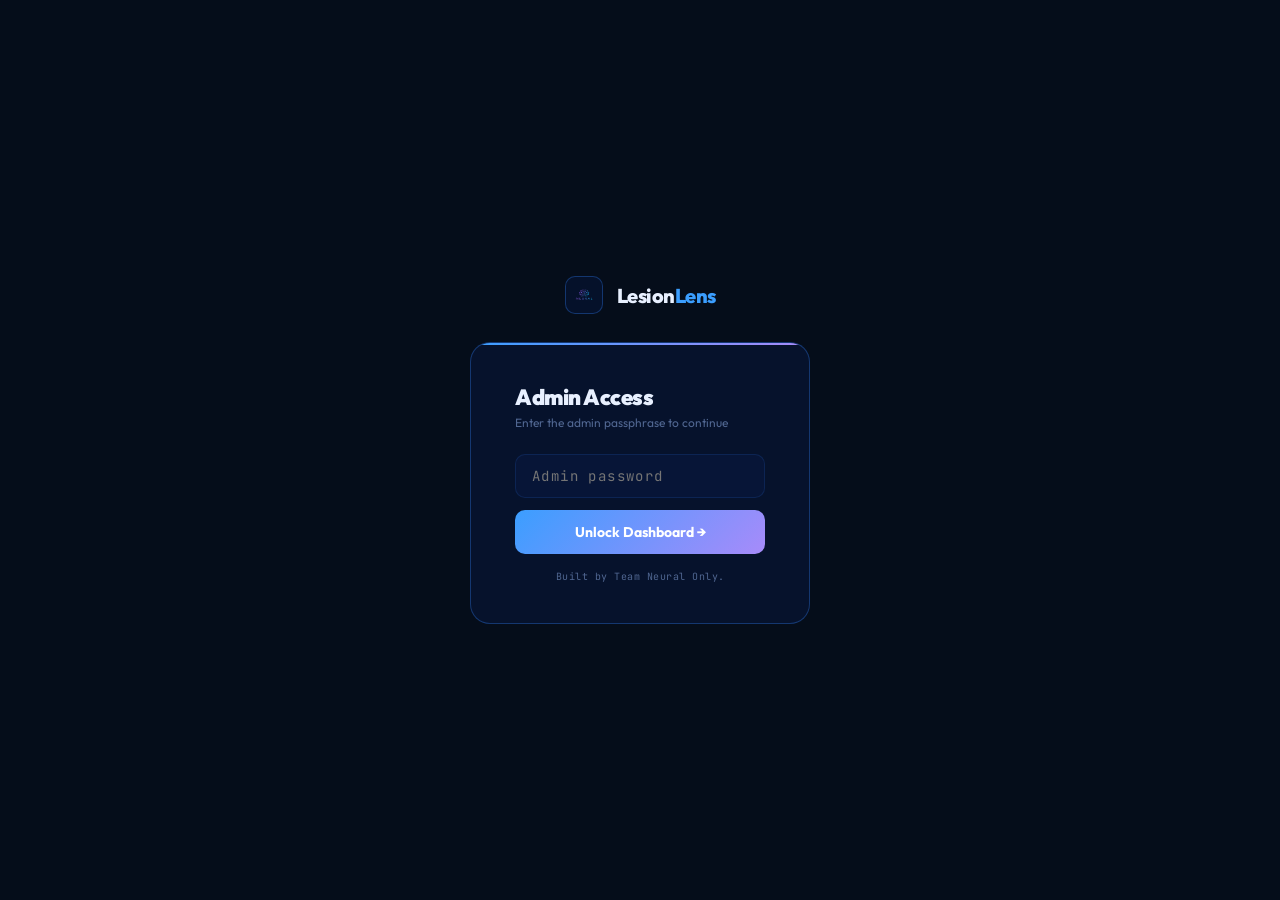
==== commit 88ffbd44: "Updated full project with new changes" ====
--- a/admin.html
+++ b/admin.html
@@ -8,13 +8,12 @@
 <link href="https://fonts.googleapis.com/css2?family=Outfit:wght@300;400;500;600;700;800;900&family=JetBrains+Mono:wght@300;400;500&display=swap" rel="stylesheet"/>
 <link rel="stylesheet" href="css/style.css"/>
 <style>
-/* Admin-only overrides */
 body { cursor: default; padding: 0 0 80px; }
 </style>
+<script>document.addEventListener("DOMContentLoaded",function(){document.body.style.opacity="1"});</script>
 </head>
 <body>
 
-<!-- Lock screen -->
 <div id="lock-screen">
   <div class="logo" style="margin-bottom:8px">
     <img class="logo-img" src="assets/logo.png" alt="LesionLens Logo"/>
@@ -26,12 +25,11 @@
     <input class="lock-input" id="admin-pass" type="password" placeholder="Admin password" autocomplete="off"/>
     <button class="lock-btn" onclick="checkAdmin()">Unlock Dashboard →</button>
     <div class="lock-err" id="lock-err">⚠ Incorrect passphrase. Try again.</div>
-    <div class="lock-hint">Hackdiwas 3.0 · Team Neural</div>
+    <div class="lock-hint">Built by Team Neural Only.</div>
   </div>
 </div>
 
-<!-- Dashboard -->
-<div id="dashboard">
+<div id="dashboard" style="display:none">
   <div class="dash-top">
     <div style="display:flex;align-items:center;gap:14px">
       <div class="dash-logo">
@@ -46,7 +44,6 @@
     </div>
   </div>
 
-  <!-- Stat cards -->
   <div class="stat-grid">
     <div class="stat-card total">
       <div class="stat-label">Total logins</div>
@@ -79,7 +76,6 @@
     </div>
   </div>
 
-  <!-- User table + Activity log -->
   <div class="two-col">
     <div>
       <div class="admin-section-title">Registered users</div>
@@ -99,34 +95,50 @@
 </div>
 
 <script>
-// ── Admin passphrase ──────────────────────────────
-// Change this to whatever you want
-const ADMIN_PASS = "Hackdiwas30admin";
-
 function checkAdmin() {
-  const val = document.getElementById("admin-pass").value;
-  if (val === ADMIN_PASS) {
-    document.getElementById("lock-screen").style.display = "none";
-    document.getElementById("dashboard").style.display   = "block";
-    loadDashboard();
-  } else {
-    document.getElementById("lock-err").style.display = "block";
-    document.getElementById("admin-pass").value = "";
-    document.getElementById("admin-pass").focus();
-  }
-}
-document.getElementById("admin-pass").addEventListener("keydown", e => { if (e.key === "Enter") checkAdmin(); });
-
-// ── Data helpers ──────────────────────────────────
+  const val = document.getElementById("admin-pass").value.trim();
+  if (!val) return;
+
+  fetch("http://localhost:5000/api/login", {
+    method: "POST",
+    headers: { "Content-Type": "application/json" },
+    body: JSON.stringify({
+      email:    document.getElementById("admin-pass").dataset.adminEmail || "",
+      password: val,
+      admin:    true
+    })
+  })
+  .then(r => r.json())
+  .then(data => {
+    if (data.status === "ok") {
+      document.getElementById("lock-screen").style.display = "none";
+      document.getElementById("dashboard").style.display   = "block";
+      loadDashboard();
+    } else {
+      showLockErr();
+    }
+  })
+  .catch(() => {
+    // Fallback for demo: check via a simple flag in URL (for local dev only)
+    // Remove this in production
+    showLockErr();
+  });
+}
+
+function showLockErr() {
+  document.getElementById("lock-err").style.display = "block";
+  document.getElementById("admin-pass").value = "";
+  document.getElementById("admin-pass").focus();
+}
+
+document.addEventListener("DOMContentLoaded", () => {
+  document.getElementById("admin-pass").addEventListener("keydown", e => {
+    if (e.key === "Enter") checkAdmin();
+  });
+});
+
 function getStats() {
   try { return JSON.parse(localStorage.getItem("ll_stats") || "{}"); } catch { return {}; }
-}
-
-function fmt(iso) {
-  if (!iso) return "—";
-  const d = new Date(iso);
-  return d.toLocaleDateString("en-IN", { day:"2-digit", month:"short", year:"numeric" }) + " " +
-         d.toLocaleTimeString("en-IN", { hour:"2-digit", minute:"2-digit" });
 }
 
 function fmtShort(iso) {
@@ -140,7 +152,6 @@
 
 function initial(email) { return (email || "G").charAt(0).toUpperCase(); }
 
-// ── Load dashboard ────────────────────────────────
 function loadDashboard() {
   const s = getStats();
   const total  = s.total || 0;
@@ -157,7 +168,6 @@
   animNum("s-unique", uniqueCount);
   animNum("s-scans",  scans);
 
-  // Ratio bar
   const gp  = total > 0 ? Math.round((gmail / total) * 100) : 0;
   const gup = total > 0 ? Math.round((guest / total) * 100) : 0;
   setTimeout(() => {
@@ -165,8 +175,7 @@
     document.getElementById("ratio-guest").style.width = gup + "%";
   }, 200);
 
-  // User table
-  const tbody  = document.getElementById("user-table-body");
+  const tbody = document.getElementById("user-table-body");
   tbody.innerHTML = "";
   const sorted = Object.values(users).sort((a, b) => b.count - a.count);
   if (sorted.length === 0) {
@@ -185,7 +194,6 @@
     });
   }
 
-  // Activity log
   const logBody = document.getElementById("log-body");
   logBody.innerHTML = "";
   if (log.length === 0) {
--- a/css/style.css
+++ b/css/style.css
@@ -1,25 +1,23 @@
-/* ═══════════════════════════════════════════════
-   LesionLens — Shared Stylesheet
-   Hackdiwas 3.0 · Team Neural
-   ═══════════════════════════════════════════════ */
 
 *, *::before, *::after { box-sizing: border-box; margin: 0; padding: 0; }
 
 :root {
-  --bg:      #020408;
-  --bg2:     #050a12;
-  --glass:   rgba(8,20,40,0.6);
-  --glass2:  rgba(12,28,55,0.4);
-  --border:  rgba(0,210,255,0.12);
-  --border2: rgba(0,210,255,0.25);
-  --cyan:    #00d2ff;
-  --green:   #00ff88;
-  --amber:   #ffb800;
-  --red:     #ff3366;
-  --purple:  #a855f7;
+  --bg:      #050d1a;
+  --bg2:     #081226;
+  --glass:   rgba(8,22,55,0.65);
+  --glass2:  rgba(10,28,70,0.45);
+  --border:  rgba(50,130,255,0.14);
+  --border2: rgba(50,130,255,0.32);
+
+  --cyan:    #3b9eff;   
+  --green:   #56cffa;  
+  --amber:   #7b61ff;   
+  --red:     #ff3355;
+  --purple:  #a78bfa;
   --indigo:  #6366f1;
-  --text:    #e0f0ff;
-  --muted:   rgba(180,210,240,0.45);
+
+  --text:    #e8f0ff;
+  --muted:   rgba(160,195,255,0.48);
   --display: 'Outfit', sans-serif;
   --mono:    'JetBrains Mono', monospace;
 }
@@ -37,46 +35,37 @@
   transition: opacity 0.5s ease;
 }
 
-/* ── Custom cursor ── */
 #cursor {
   position: fixed; width: 8px; height: 8px;
   background: var(--cyan); border-radius: 50%;
   pointer-events: none; z-index: 9999;
   transform: translate(-50%,-50%);
-  box-shadow: 0 0 12px var(--cyan), 0 0 24px rgba(0,210,255,0.4);
+  box-shadow: 0 0 12px var(--cyan), 0 0 24px rgba(59,158,255,0.4);
   transition: transform 0.1s;
 }
 #cursor-ring {
   position: fixed; width: 32px; height: 32px;
-  border: 1px solid rgba(0,210,255,0.4); border-radius: 50%;
+  border: 1px solid rgba(59,158,255,0.4); border-radius: 50%;
   pointer-events: none; z-index: 9998;
   transform: translate(-50%,-50%);
   transition: all 0.18s cubic-bezier(0.16,1,0.3,1);
 }
 
-/* ── Canvas & noise ── */
 #bg-canvas { position: fixed; inset: 0; z-index: 0; pointer-events: none; }
 .noise {
-  position: fixed; inset: 0; z-index: 1; pointer-events: none; opacity: 0.035;
+  position: fixed; inset: 0; z-index: 1; pointer-events: none; opacity: 0.03;
   background-image: url("data:image/svg+xml,%3Csvg viewBox='0 0 200 200' xmlns='http://www.w3.org/2000/svg'%3E%3Cfilter id='n'%3E%3CfeTurbulence type='fractalNoise' baseFrequency='0.85' numOctaves='4' stitchTiles='stitch'/%3E%3C/filter%3E%3Crect width='100%25' height='100%25' filter='url(%23n)'/%3E%3C/svg%3E");
 }
 
-/* ── Scrollbar ── */
 ::-webkit-scrollbar { width: 4px; }
 ::-webkit-scrollbar-track { background: var(--bg); }
 ::-webkit-scrollbar-thumb { background: var(--border2); border-radius: 99px; }
 
-/* ══════════════════════════════════════════════
-   SHARED COMPONENTS
-   ══════════════════════════════════════════════ */
-
-/* Logo */
 .logo { display: flex; align-items: center; gap: 14px; }
-.logo-img { width: 38px; height: 38px; border-radius: 10px; object-fit: contain; background: #000; border: 1px solid var(--border2); }
+.logo-img { width: 38px; height: 38px; border-radius: 10px; object-fit: contain; background: #05112a; border: 1px solid var(--border2); }
 .logo-name { font-size: 20px; font-weight: 800; letter-spacing: -0.5px; }
 .logo-name span { color: var(--cyan); }
 
-/* Nav pills */
 .nav-pills { display: flex; gap: 8px; align-items: center; }
 .nav-pill {
   font-family: var(--mono); font-size: 10px; padding: 5px 12px;
@@ -84,13 +73,12 @@
   color: var(--muted); background: var(--glass2);
   letter-spacing: 0.08em; text-transform: uppercase;
 }
-.nav-pill.active { border-color: rgba(0,210,255,0.4); color: var(--cyan); background: rgba(0,210,255,0.08); }
-.nav-pill.logout { cursor: pointer; border-color: rgba(255,51,102,0.2); color: rgba(255,100,130,0.6); transition: all 0.2s; }
-.nav-pill.logout:hover { border-color: rgba(255,51,102,0.5); color: var(--red); background: rgba(255,51,102,0.06); }
-.nav-pill.admin-pill { cursor: pointer; border-color: rgba(168,85,247,0.3); color: rgba(168,85,247,0.7); transition: all 0.2s; }
-.nav-pill.admin-pill:hover { border-color: rgba(168,85,247,0.6); color: var(--purple); background: rgba(168,85,247,0.06); }
-
-/* Glass card */
+.nav-pill.active { border-color: rgba(59,158,255,0.4); color: var(--cyan); background: rgba(59,158,255,0.08); }
+.nav-pill.logout { cursor: pointer; border-color: rgba(255,51,85,0.2); color: rgba(255,100,120,0.6); transition: all 0.2s; }
+.nav-pill.logout:hover { border-color: rgba(255,51,85,0.5); color: var(--red); background: rgba(255,51,85,0.06); }
+.nav-pill.admin-pill { cursor: pointer; border-color: rgba(199,125,255,0.3); color: rgba(199,125,255,0.7); transition: all 0.2s; }
+.nav-pill.admin-pill:hover { border-color: rgba(199,125,255,0.6); color: var(--purple); background: rgba(199,125,255,0.06); }
+
 .card {
   background: var(--glass); backdrop-filter: blur(24px);
   border: 1px solid var(--border); border-radius: 20px;
@@ -99,11 +87,10 @@
 .card::before {
   content: ''; position: absolute; top: -60px; right: -60px;
   width: 200px; height: 200px;
-  background: radial-gradient(circle, rgba(0,210,255,0.05), transparent 70%);
+  background: radial-gradient(circle, rgba(59,158,255,0.06), transparent 70%);
   pointer-events: none;
 }
 
-/* Card title */
 .card-title {
   font-size: 11px; font-family: var(--mono); color: var(--muted);
   letter-spacing: 0.1em; text-transform: uppercase;
@@ -111,17 +98,15 @@
 }
 .card-title-dot { width: 6px; height: 6px; border-radius: 50%; background: var(--cyan); box-shadow: 0 0 8px var(--cyan); }
 
-/* Risk tags */
-.risk-tag { display: inline-flex; align-items: center; gap: 6px; padding: 6px 14px; border-radius: 99px; font-family: var(--mono); font-size: 11px; font-weight: 500; letter-spacing: 0.06em; text-transform: uppercase; }
-.risk-low    { background: rgba(0,255,136,0.08); border: 1px solid rgba(0,255,136,0.25); color: var(--green); }
-.risk-moderate { background: rgba(255,184,0,0.08); border: 1px solid rgba(255,184,0,0.25); color: var(--amber); }
-.risk-high   { background: rgba(255,51,102,0.08); border: 1px solid rgba(255,51,102,0.25); color: var(--red); }
+.risk-tag { display: inline-flex; align-items: center; gap: 6px; padding: 6px 14px; border-radius: 99px; font-family: var(--mono); font-size: 11px; font-weight: 600; letter-spacing: 0.06em; text-transform: uppercase; }
+.risk-low    { background: rgba(86,207,250,0.08); border: 1px solid rgba(86,207,250,0.25); color: var(--green); }
+.risk-moderate { background: rgba(123,97,255,0.08); border: 1px solid rgba(123,97,255,0.25); color: var(--amber); }
+.risk-high   { background: rgba(255,51,85,0.08); border: 1px solid rgba(255,51,85,0.25); color: var(--red); }
 .risk-dot    { width: 6px; height: 6px; border-radius: 50%; animation: pulse 1.5s ease-in-out infinite; flex-shrink: 0; }
 .risk-low .risk-dot    { background: var(--green); box-shadow: 0 0 6px var(--green); }
 .risk-moderate .risk-dot { background: var(--amber); box-shadow: 0 0 6px var(--amber); }
 .risk-high .risk-dot   { background: var(--red); box-shadow: 0 0 6px var(--red); }
 
-/* Loader */
 #loader { display: none; flex-direction: column; align-items: center; justify-content: center; gap: 20px; padding: 60px; background: var(--glass); backdrop-filter: blur(24px); border: 1px solid var(--border); border-radius: 20px; margin-bottom: 20px; }
 .loader-ring { width: 48px; height: 48px; border: 2px solid var(--border); border-top-color: var(--cyan); border-right-color: var(--green); border-radius: 50%; animation: spin 0.8s linear infinite; }
 .loader-text { font-family: var(--mono); font-size: 12px; color: var(--muted); letter-spacing: 0.08em; }
@@ -129,39 +114,32 @@
 .loader-dots span:nth-child(2) { animation-delay: .2s; }
 .loader-dots span:nth-child(3) { animation-delay: .4s; }
 
-/* Error box */
-#error-box { display: none; padding: 16px 20px; background: rgba(255,51,102,0.06); border: 1px solid rgba(255,51,102,0.2); border-radius: 12px; font-family: var(--mono); font-size: 12px; color: var(--red); margin-bottom: 20px; letter-spacing: 0.03em; }
-
-/* Hint box */
-.hint-box { display: flex; align-items: flex-start; gap: 10px; padding: 11px 14px; background: rgba(0,210,255,0.04); border: 1px solid rgba(0,210,255,0.15); border-radius: 10px; margin-bottom: 18px; }
+#error-box { display: none; padding: 16px 20px; background: rgba(255,51,85,0.06); border: 1px solid rgba(255,51,85,0.2); border-radius: 12px; font-family: var(--mono); font-size: 12px; color: var(--red); margin-bottom: 20px; letter-spacing: 0.03em; }
+
+.hint-box { display: flex; align-items: flex-start; gap: 10px; padding: 11px 14px; background: rgba(59,158,255,0.04); border: 1px solid rgba(59,158,255,0.15); border-radius: 10px; margin-bottom: 18px; }
 .hint-box-icon { font-size: 13px; flex-shrink: 0; margin-top: 1px; }
 .hint-box-text { font-family: var(--mono); font-size: 10px; color: var(--muted); line-height: 1.7; letter-spacing: 0.03em; }
-.hint-box-text strong { color: var(--cyan); font-weight: 500; }
-
-/* Gradient button */
+.hint-box-text strong { color: var(--cyan); font-weight: 600; }
+
 .btn-gradient {
   width: 100%; padding: 14px;
   font-family: var(--display); font-size: 14px; font-weight: 700; letter-spacing: 0.04em;
-  color: #000; background: linear-gradient(135deg, var(--cyan), var(--green));
+  color: #fff; background: linear-gradient(135deg, var(--cyan), #1a56c4);
   border: none; border-radius: 12px; cursor: pointer;
   display: flex; align-items: center; justify-content: center; gap: 8px;
   transition: all 0.2s; position: relative; overflow: hidden;
 }
-.btn-gradient::before { content: ''; position: absolute; inset: 0; background: linear-gradient(135deg, var(--green), var(--cyan)); opacity: 0; transition: opacity 0.3s; }
+.btn-gradient::before { content: ''; position: absolute; inset: 0; background: linear-gradient(135deg, #1a56c4, var(--cyan)); opacity: 0; transition: opacity 0.3s; }
 .btn-gradient:hover::before { opacity: 1; }
-.btn-gradient:hover { transform: translateY(-2px); box-shadow: 0 8px 30px rgba(0,210,255,0.3); }
+.btn-gradient:hover { transform: translateY(-2px); box-shadow: 0 8px 30px rgba(59,158,255,0.35); }
 .btn-gradient:active { transform: scale(0.98); }
 .btn-gradient:disabled { opacity: 0.5; cursor: not-allowed; transform: none; }
 .btn-gradient span { position: relative; z-index: 1; }
 
-/* Section divider */
 .section-header { display: flex; align-items: center; gap: 10px; margin-bottom: 20px; }
 .section-header-line { flex: 1; height: 1px; background: var(--border); }
 .section-header-title { font-family: var(--mono); font-size: 11px; color: var(--muted); letter-spacing: 0.14em; text-transform: uppercase; white-space: nowrap; }
 
-/* ══════════════════════════════════════════════
-   ANIMATIONS
-   ══════════════════════════════════════════════ */
 @keyframes fadeUp   { from { opacity: 0; transform: translateY(20px); } to { opacity: 1; transform: translateY(0); } }
 @keyframes fadeDown { from { opacity: 0; transform: translateY(-10px); } to { opacity: 1; transform: translateY(0); } }
 @keyframes fadeLeft { from { opacity: 0; transform: translateX(-22px); } to { opacity: 1; transform: translateX(0); } }
@@ -173,113 +151,228 @@
 @keyframes scanDown { 0% { top: -2px; opacity: 0; } 5% { opacity: 1; } 95% { opacity: 1; } 100% { top: 100%; opacity: 0; } }
 @keyframes typingDot { 0%,60%,100% { transform: translateY(0); opacity: 0.4; } 30% { transform: translateY(-4px); opacity: 1; } }
 
-/* ══════════════════════════════════════════════
-   LOGIN PAGE
-   ══════════════════════════════════════════════ */
-.page { position: relative; z-index: 2; min-height: 100vh; display: grid; grid-template-columns: 1fr 1px 1fr; max-width: 1120px; margin: 0 auto; width: 100%; padding: 0 32px; }
-.vdivider { background: linear-gradient(to bottom, transparent, var(--border) 18%, var(--border) 82%, transparent); margin: 0 44px; position: relative; }
-.vdivider::after { content: ''; position: absolute; top: 50%; left: 50%; transform: translate(-50%,-50%); width: 7px; height: 7px; background: var(--cyan); border-radius: 50%; box-shadow: 0 0 12px var(--cyan); }
-.left  { display: flex; flex-direction: column; justify-content: center; padding: 72px 44px 72px 0; animation: fadeLeft 0.9s cubic-bezier(0.16,1,0.3,1) both; }
-.right { display: flex; flex-direction: column; justify-content: center; padding: 72px 0 72px 44px; animation: fadeRight 0.9s 0.08s cubic-bezier(0.16,1,0.3,1) both; }
-
-.hero-label { font-family: var(--mono); font-size: 11px; color: var(--cyan); letter-spacing: 0.15em; text-transform: uppercase; margin-bottom: 16px; display: flex; align-items: center; gap: 8px; }
+.page {
+  position: relative; z-index: 2; min-height: 100vh;
+  display: grid;
+  grid-template-columns: 1fr 1px 1fr;
+  max-width: 1120px; margin: 0 auto; width: 100%; padding: 40px 32px;
+  backdrop-filter: blur(25px); background: rgba(14,6,8,0.4); border-radius: 24px; box-shadow: 0 8px 32px rgba(0,0,0,0.3);
+}
+
+.vdivider {
+  background: linear-gradient(to bottom, transparent, var(--border) 18%, var(--border) 82%, transparent);
+  margin: 0 44px; position: relative;
+}
+.vdivider::after {
+  content: ''; position: absolute; top: 50%; left: 50%;
+  transform: translate(-50%,-50%); width: 7px; height: 7px;
+  background: var(--cyan); border-radius: 50%; box-shadow: 0 0 12px var(--cyan);
+}
+
+.left  {
+  display: flex; flex-direction: column; justify-content: center;
+  padding: 72px 44px 72px 0;
+  animation: fadeLeft 0.9s cubic-bezier(0.16,1,0.3,1) both;
+  order: 1;
+}
+
+.right {
+  display: flex; flex-direction: column; justify-content: center;
+  padding: 72px 0 72px 44px;
+  animation: fadeRight 0.9s 0.08s cubic-bezier(0.16,1,0.3,1) both;
+  order: 3;
+}
+
+.vdivider { order: 2; }
+
+.hero-label {
+  font-family: var(--mono); font-size: 11px; color: var(--cyan);
+  letter-spacing: 0.15em; text-transform: uppercase; margin-bottom: 16px;
+  display: flex; align-items: center; gap: 8px;
+}
 .hero-label::before { content: ''; display: block; width: 20px; height: 1px; background: var(--cyan); }
-.left h1 { font-size: clamp(38px,4.2vw,60px); font-weight: 900; line-height: 0.95; letter-spacing: -3px; margin-bottom: 22px; }
-.left h1 .line1 { display: block; color: var(--text); }
-.left h1 .line2 { display: block; background: linear-gradient(90deg, var(--cyan), var(--green)); -webkit-background-clip: text; -webkit-text-fill-color: transparent; background-clip: text; }
-.intro-text { font-size: 13.5px; color: var(--muted); line-height: 1.85; font-weight: 300; margin-bottom: 32px; max-width: 390px; }
-.intro-text strong { color: rgba(224,240,255,0.85); font-weight: 500; }
-
-.mini-stats { display: flex; border: 1px solid var(--border); border-radius: 12px; overflow: hidden; background: var(--glass); backdrop-filter: blur(20px); margin-bottom: 30px; }
+
+.right h1 {
+  font-size: clamp(38px,4.2vw,60px); font-weight: 900;
+  line-height: 0.95; letter-spacing: -3px; margin-bottom: 22px;
+}
+.right h1 .line1 { display: block; color: var(--text); }
+.right h1 .line2 {
+  display: block;
+  background: linear-gradient(90deg, var(--cyan), var(--green));
+  -webkit-background-clip: text; -webkit-text-fill-color: transparent; background-clip: text;
+}
+
+.intro-text {
+  font-size: 13.5px; color: var(--muted); line-height: 1.85;
+  font-weight: 500; margin-bottom: 32px; max-width: 390px; text-shadow: 0 1px 2px rgba(0,0,0,0.2);
+}
+.intro-text strong { color: rgba(245,230,234,0.85); font-weight: 600; }
+
+.mini-stats {
+  display: flex; border: 1px solid var(--border); border-radius: 12px;
+  overflow: hidden; background: var(--glass); backdrop-filter: blur(20px); margin-bottom: 30px;
+}
 .mini-stat { flex: 1; padding: 13px 16px; border-right: 1px solid var(--border); }
 .mini-stat:last-child { border-right: none; }
 .mini-stat-val { font-family: var(--mono); font-size: 15px; font-weight: 700; color: var(--cyan); margin-bottom: 2px; }
 .mini-stat-key { font-size: 10px; color: var(--muted); }
 
-.section-label { font-family: var(--mono); font-size: 10px; color: var(--muted); letter-spacing: 0.14em; text-transform: uppercase; margin-bottom: 12px; display: flex; align-items: center; gap: 8px; }
+.section-label {
+  font-family: var(--mono); font-size: 10px; color: var(--muted);
+  letter-spacing: 0.14em; text-transform: uppercase; margin-bottom: 12px;
+  display: flex; align-items: center; gap: 8px;
+}
 .section-label::before { content: ''; display: block; width: 14px; height: 1px; background: var(--muted); }
 
 .abcde-grid { display: flex; flex-direction: column; gap: 7px; }
-.abcde-row { border-radius: 12px; border: 1px solid var(--border); background: var(--glass2); backdrop-filter: blur(16px); transition: border-color 0.3s, background 0.3s, transform 0.3s; overflow: hidden; animation: fadeLeft 0.9s cubic-bezier(0.16,1,0.3,1) both; }
+.abcde-row {
+  border-radius: 12px; border: 1px solid var(--border);
+  background: var(--glass2); backdrop-filter: blur(16px);
+  transition: border-color 0.3s, background 0.3s, transform 0.3s;
+  overflow: hidden; animation: fadeRight 0.9s cubic-bezier(0.16,1,0.3,1) both;
+}
 .abcde-row:nth-child(1) { animation-delay: 0.16s; }
 .abcde-row:nth-child(2) { animation-delay: 0.23s; }
 .abcde-row:nth-child(3) { animation-delay: 0.30s; }
 .abcde-row:nth-child(4) { animation-delay: 0.37s; }
 .abcde-row:nth-child(5) { animation-delay: 0.44s; }
-.abcde-row:hover { border-color: var(--border2); background: rgba(0,210,255,0.05); transform: translateX(6px); }
+.abcde-row:hover { border-color: var(--border2); background: rgba(59,158,255,0.05); transform: translateX(-6px); }
 .abcde-header { display: flex; align-items: center; gap: 14px; padding: 11px 14px; }
-.abcde-letter { font-family: var(--mono); font-size: 18px; font-weight: 700; color: var(--cyan); line-height: 1.1; flex-shrink: 0; width: 18px; text-shadow: 0 0 14px rgba(0,210,255,0.55); }
+.abcde-letter {
+  font-family: var(--mono); font-size: 18px; font-weight: 700;
+  color: var(--cyan); line-height: 1.1; flex-shrink: 0; width: 18px;
+  text-shadow: 0 0 14px rgba(59,158,255,0.55);
+}
 .abcde-title  { font-size: 12.5px; font-weight: 700; color: var(--text); }
 .abcde-arrow  { margin-left: auto; font-size: 10px; color: var(--muted); transition: transform 0.3s; }
 .abcde-row:hover .abcde-arrow { transform: rotate(90deg); }
 .abcde-desc-wrap  { max-height: 0; overflow: hidden; transition: max-height 0.4s cubic-bezier(0.16,1,0.3,1); }
 .abcde-row:hover .abcde-desc-wrap { max-height: 120px; }
 .abcde-desc-inner { padding: 0 14px 13px 46px; font-size: 11.5px; color: var(--muted); line-height: 1.6; border-top: 1px solid var(--border); }
-.abcde-detail { font-size: 11px; color: rgba(180,210,240,0.35); margin-top: 4px; font-family: var(--mono); }
-
-/* Form card */
-.form-card { background: var(--glass); backdrop-filter: blur(24px); border: 1px solid var(--border); border-radius: 22px; padding: 40px; position: relative; overflow: hidden; }
-.form-card::before { content: ''; position: absolute; top: 0; left: 0; right: 0; height: 2px; background: linear-gradient(90deg, var(--cyan), var(--green), transparent); }
-.form-card::after  { content: ''; position: absolute; top: -70px; right: -70px; width: 220px; height: 220px; background: radial-gradient(circle, rgba(0,210,255,0.05), transparent 70%); pointer-events: none; }
-.form-eyebrow { font-family: var(--mono); font-size: 10px; color: var(--cyan); letter-spacing: 0.14em; text-transform: uppercase; margin-bottom: 10px; display: flex; align-items: center; gap: 6px; }
+.abcde-detail { font-size: 11px; color: rgba(230,180,190,0.35); margin-top: 4px; font-family: var(--mono); }
+
+.form-card {
+  background: var(--glass); backdrop-filter: blur(24px);
+  border: 1px solid var(--border); border-radius: 22px;
+  padding: 40px; position: relative; overflow: hidden;
+}
+.form-card::before {
+  content: ''; position: absolute; top: 0; left: 0; right: 0; height: 2px;
+  background: linear-gradient(90deg, var(--cyan), var(--green), transparent);
+}
+.form-card::after {
+  content: ''; position: absolute; top: -70px; right: -70px;
+  width: 220px; height: 220px;
+  background: radial-gradient(circle, rgba(59,158,255,0.06), transparent 70%);
+  pointer-events: none;
+}
+.form-eyebrow {
+  font-family: var(--mono); font-size: 10px; color: var(--cyan);
+  letter-spacing: 0.14em; text-transform: uppercase; margin-bottom: 10px;
+  display: flex; align-items: center; gap: 6px;
+}
 .eyebrow-dot  { width: 5px; height: 5px; border-radius: 50%; background: var(--cyan); box-shadow: 0 0 8px var(--cyan); }
-.form-title   { font-size: 27px; font-weight: 900; letter-spacing: -0.8px; margin-bottom: 5px; }
-.form-sub     { font-size: 13px; color: var(--muted); font-weight: 300; margin-bottom: 28px; }
-.form-error   { display: none; padding: 10px 14px; background: rgba(255,51,102,0.06); border: 1px solid rgba(255,51,102,0.2); border-radius: 10px; font-family: var(--mono); font-size: 11px; color: var(--red); margin-bottom: 16px; letter-spacing: 0.03em; }
+.form-title   { font-size: 27px; font-weight: 900; letter-spacing: -0.8px; margin-bottom: 5px; text-shadow: 0 1px 3px rgba(0,0,0,0.4); }
+.form-sub     { font-size: 13px; color: var(--muted); font-weight: 400; margin-bottom: 28px; }
+.form-error   {
+  display: none; padding: 10px 14px; background: rgba(255,51,85,0.06);
+  border: 1px solid rgba(255,51,85,0.2); border-radius: 10px;
+  font-family: var(--mono); font-size: 11px; color: var(--red); margin-bottom: 16px; letter-spacing: 0.03em;
+}
 
 .field { margin-bottom: 18px; }
 .field-label { font-family: var(--mono); font-size: 10px; color: var(--muted); letter-spacing: 0.1em; text-transform: uppercase; margin-bottom: 8px; display: block; }
 .field-wrap   { position: relative; display: flex; align-items: center; }
 .field-wrap .ficon { position: absolute; left: 14px; top: 50%; transform: translateY(-50%); pointer-events: none; color: var(--muted); transition: color 0.2s; }
 .field-wrap:focus-within .ficon { color: var(--cyan); }
-.field input  { width: 100%; padding: 13px 44px 13px 42px; background: var(--glass2); border: 1px solid var(--border); border-radius: 12px; color: var(--text); font-family: var(--display); font-size: 14px; outline: none; transition: border-color 0.2s, background 0.2s, box-shadow 0.2s; }
+.field input  {
+  width: 100%; padding: 13px 44px 13px 42px; background: var(--glass2);
+  border: 1px solid var(--border); border-radius: 12px; color: var(--text);
+  font-family: var(--display); font-size: 14px; outline: none;
+  transition: border-color 0.2s, background 0.2s, box-shadow 0.2s;
+}
 .field input::placeholder { color: var(--muted); }
-.field input:focus { border-color: rgba(0,210,255,0.38); background: rgba(0,210,255,0.035); box-shadow: 0 0 0 3px rgba(0,210,255,0.07); }
+.field input:focus {
+  border-color: rgba(59,158,255,0.38);
+  background: rgba(59,158,255,0.035);
+  box-shadow: 0 0 0 3px rgba(59,158,255,0.07);
+}
 .eye-btn { position: absolute; right: 12px; background: none; border: none; cursor: pointer; color: var(--muted); padding: 4px; display: flex; align-items: center; transition: color 0.2s; z-index: 2; }
 .eye-btn:hover { color: var(--cyan); }
 
-.or-row { display: flex; align-items: center; gap: 12px; margin: 20px 0; color: var(--muted); font-size: 11px; font-family: var(--mono); letter-spacing: 0.06em; }
+.or-row {
+  display: flex; align-items: center; gap: 12px; margin: 16px 0;
+  color: var(--muted); font-size: 11px; font-family: var(--mono); letter-spacing: 0.06em;
+}
 .or-row::before, .or-row::after { content: ''; flex: 1; height: 1px; background: var(--border); }
-.guest-btn { width: 100%; padding: 12px; font-family: var(--display); font-size: 13px; font-weight: 500; color: var(--muted); background: transparent; border: 1px solid var(--border); border-radius: 12px; cursor: pointer; transition: all 0.2s; }
-.guest-btn:hover { border-color: var(--border2); color: var(--text); background: var(--glass2); }
-
-.form-footer { margin-top: 26px; padding-top: 22px; border-top: 1px solid var(--border); display: flex; align-items: center; justify-content: space-between; }
+
+.guest-btn {
+  width: 100%; padding: 13px;
+  font-family: var(--display); font-size: 14px; font-weight: 700; letter-spacing: 0.04em;
+  color: var(--text);
+  background: rgba(59,158,255,0.10);
+  border: 1.5px solid rgba(59,158,255,0.45);
+  border-radius: 12px; cursor: pointer;
+  transition: all 0.2s;
+  position: relative; overflow: hidden;
+}
+.guest-btn::before {
+  content: ''; position: absolute; inset: 0;
+  background: linear-gradient(135deg, rgba(59,158,255,0.18), rgba(86,207,250,0.12));
+  opacity: 0; transition: opacity 0.3s;
+}
+.guest-btn:hover::before { opacity: 1; }
+.guest-btn:hover {
+  border-color: rgba(59,158,255,0.75);
+  color: #fff;
+  transform: translateY(-2px);
+  box-shadow: 0 8px 28px rgba(59,158,255,0.2);
+}
+
+.form-footer {
+  margin-top: 26px; padding-top: 22px; border-top: 1px solid var(--border);
+  display: flex; align-items: center; justify-content: space-between;
+}
 .footer-badge { display: flex; align-items: center; gap: 6px; font-family: var(--mono); font-size: 10px; color: var(--muted); letter-spacing: 0.06em; }
 .badge-dot    { width: 6px; height: 6px; border-radius: 50%; background: var(--green); box-shadow: 0 0 6px var(--green); animation: pulse 2s ease-in-out infinite; }
 .footer-tag   { font-family: var(--mono); font-size: 10px; color: var(--muted); letter-spacing: 0.06em; }
 
-/* ══════════════════════════════════════════════
-   INDEX PAGE
-   ══════════════════════════════════════════════ */
-.wrap { position: relative; z-index: 2; max-width: 1000px; margin: 0 auto; padding: 0 28px 100px; }
+.wrap { position: relative; z-index: 2; max-width: 1000px; margin: 0 auto; padding: 40px 28px 100px; backdrop-filter: blur(25px); background: rgba(14,6,8,0.4); border-radius: 20px; box-shadow: 0 8px 32px rgba(0,0,0,0.3); }
 
 header { padding: 36px 0 28px; display: flex; align-items: center; justify-content: space-between; border-bottom: 1px solid var(--border); margin-bottom: 60px; animation: fadeDown 0.8s cubic-bezier(0.16,1,0.3,1) both; }
 
 .hero { margin-bottom: 56px; animation: fadeUp 1s 0.1s cubic-bezier(0.16,1,0.3,1) both; }
-.hero-label-index { font-family: var(--mono); font-size: 11px; color: var(--cyan); letter-spacing: 0.15em; text-transform: uppercase; margin-bottom: 16px; display: flex; align-items: center; gap: 8px; }
+.hero-label-index {
+  font-family: var(--mono); font-size: 11px; color: var(--cyan);
+  letter-spacing: 0.15em; text-transform: uppercase; margin-bottom: 16px;
+  display: flex; align-items: center; gap: 8px;
+}
 .hero-label-index::before { content: ''; display: block; width: 20px; height: 1px; background: var(--cyan); }
-.hero h1 { font-size: clamp(42px,7vw,76px); font-weight: 900; line-height: 0.95; letter-spacing: -3px; margin-bottom: 20px; }
+.hero h1 { font-size: clamp(42px,7vw,76px); font-weight: 900; line-height: 0.95; letter-spacing: -3px; margin-bottom: 20px; text-shadow: 0 2px 4px rgba(0,0,0,0.5); }
 .hero h1 .line1 { display: block; color: var(--text); }
-.hero h1 .line2 { display: block; background: linear-gradient(90deg, var(--cyan), var(--green)); -webkit-background-clip: text; -webkit-text-fill-color: transparent; background-clip: text; }
-.hero-sub { font-size: 15px; color: var(--muted); max-width: 500px; line-height: 1.8; font-weight: 300; }
+.hero h1 .line2 {
+  display: block;
+  background: linear-gradient(90deg, var(--cyan), var(--green));
+  -webkit-background-clip: text; -webkit-text-fill-color: transparent; background-clip: text;
+}
+.hero-sub { font-size: 15px; color: var(--muted); max-width: 500px; line-height: 1.8; font-weight: 400; text-shadow: 0 1px 2px rgba(0,0,0,0.2); }
 
 .stats-bar { display: flex; border: 1px solid var(--border); border-radius: 14px; overflow: hidden; margin-bottom: 48px; background: var(--glass); backdrop-filter: blur(20px); animation: fadeUp 1s 0.2s cubic-bezier(0.16,1,0.3,1) both; }
 .stat { flex: 1; padding: 20px 24px; border-right: 1px solid var(--border); }
 .stat:last-child { border-right: none; }
 .stat-val { font-family: var(--mono); font-size: 22px; font-weight: 700; color: var(--cyan); margin-bottom: 4px; }
-.stat-key { font-size: 11px; color: var(--muted); font-weight: 400; }
+.stat-key { font-size: 11px; color: var(--muted); font-weight: 500; }
 
 .main-grid { display: grid; grid-template-columns: 1fr 1fr; gap: 20px; margin-bottom: 24px; animation: fadeUp 1s 0.3s cubic-bezier(0.16,1,0.3,1) both; }
 
-/* Drop zone */
-.drop-zone { border: 1.5px dashed rgba(0,210,255,0.2); border-radius: 14px; padding: 40px 20px; text-align: center; cursor: none; transition: all 0.3s; position: relative; background: rgba(0,210,255,0.02); min-height: 200px; display: flex; flex-direction: column; align-items: center; justify-content: center; gap: 10px; }
-.drop-zone:hover, .drop-zone.dragover { border-color: var(--cyan); background: rgba(0,210,255,0.05); box-shadow: 0 0 30px rgba(0,210,255,0.06) inset; }
+.drop-zone { border: 1.5px dashed rgba(59,158,255,0.25); border-radius: 14px; padding: 40px 20px; text-align: center; cursor: none; transition: all 0.3s; position: relative; background: rgba(59,158,255,0.025); min-height: 200px; display: flex; flex-direction: column; align-items: center; justify-content: center; gap: 10px; }
+.drop-zone:hover, .drop-zone.dragover { border-color: var(--cyan); background: rgba(59,158,255,0.05); box-shadow: 0 0 30px rgba(59,158,255,0.07) inset; }
 .drop-zone input { position: absolute; inset: 0; opacity: 0; cursor: pointer; width: 100%; height: 100%; }
 .drop-icon  { width: 48px; height: 48px; border: 1px solid var(--border2); border-radius: 12px; display: flex; align-items: center; justify-content: center; background: var(--glass2); margin-bottom: 4px; font-size: 20px; }
 .drop-title { font-size: 14px; font-weight: 600; }
 .drop-sub   { font-size: 12px; color: var(--muted); }
 
-/* Preview */
 #preview-wrap  { display: none; position: relative; }
 #preview-img   { width: 100%; height: 220px; object-fit: cover; border-radius: 12px; border: 1px solid var(--border2); }
 .scan-overlay  { position: absolute; inset: 0; border-radius: 12px; overflow: hidden; pointer-events: none; display: none; }
@@ -290,43 +383,44 @@
 .scan-corner.bl { bottom: 8px; left: 8px; border-bottom-width: 2px; border-left-width: 2px; }
 .scan-corner.br { bottom: 8px; right: 8px; border-bottom-width: 2px; border-right-width: 2px; }
 .remove-btn { position: absolute; top: 8px; right: 8px; width: 28px; height: 28px; border-radius: 50%; background: rgba(0,0,0,0.7); border: 1px solid var(--border2); color: var(--muted); font-size: 12px; cursor: pointer; display: flex; align-items: center; justify-content: center; transition: all 0.2s; z-index: 2; }
-.remove-btn:hover { color: var(--red); border-color: rgba(255,51,102,0.4); }
-
-/* Analyse btn */
+.remove-btn:hover { color: var(--red); border-color: rgba(255,51,85,0.4); }
+
 #analyse-btn { width: 100%; margin-top: 14px; display: none; }
 
-/* Info card chips */
 .info-card { background: var(--glass); backdrop-filter: blur(24px); border: 1px solid var(--border); border-radius: 20px; padding: 28px; display: flex; flex-direction: column; gap: 6px; }
 .class-chip { border-radius: 12px; border: 1px solid var(--border); background: var(--glass2); overflow: hidden; transition: border-color 0.3s, background 0.3s, box-shadow 0.3s; }
 .chip-header { display: flex; align-items: center; gap: 10px; padding: 10px 14px; cursor: default; }
 .chip-dot    { width: 7px; height: 7px; border-radius: 50%; flex-shrink: 0; }
-.chip-name   { font-size: 12px; font-weight: 500; flex: 1; }
+.chip-name   { font-size: 12px; font-weight: 600; flex: 1; }
 .chip-code   { font-family: var(--mono); font-size: 10px; color: var(--muted); letter-spacing: 0.05em; text-transform: uppercase; }
 .chip-arrow  { font-size: 10px; color: var(--muted); transition: transform 0.3s; margin-left: 4px; }
-.class-chip:hover { border-color: var(--border2); background: rgba(0,210,255,0.04); box-shadow: 0 0 16px rgba(0,210,255,0.05) inset; }
+.class-chip:hover { border-color: var(--border2); background: rgba(59,158,255,0.04); box-shadow: 0 0 16px rgba(59,158,255,0.05) inset; }
 .class-chip:hover .chip-arrow { transform: rotate(90deg); }
 .chip-body   { max-height: 0; overflow: hidden; transition: max-height 0.4s cubic-bezier(0.16,1,0.3,1); }
 .class-chip:hover .chip-body { max-height: 140px; }
 .chip-body-inner { padding: 0 14px 12px; border-top: 1px solid var(--border); }
 .chip-risk-badge { display: inline-flex; align-items: center; gap: 4px; font-family: var(--mono); font-size: 10px; padding: 2px 8px; border-radius: 99px; margin: 8px 0 5px; text-transform: uppercase; letter-spacing: 0.06em; }
-.risk-low-b      { background: rgba(0,255,136,0.08); border: 1px solid rgba(0,255,136,0.2); color: var(--green); }
-.risk-moderate-b { background: rgba(255,184,0,0.08); border: 1px solid rgba(255,184,0,0.2); color: var(--amber); }
-.risk-high-b     { background: rgba(255,51,102,0.08); border: 1px solid rgba(255,51,102,0.2); color: var(--red); }
+.risk-low-b      { background: rgba(86,207,250,0.08); border: 1px solid rgba(86,207,250,0.2); color: var(--green); }
+.risk-moderate-b { background: rgba(123,97,255,0.08); border: 1px solid rgba(123,97,255,0.2); color: var(--amber); }
+.risk-high-b     { background: rgba(255,51,85,0.08); border: 1px solid rgba(255,51,85,0.2); color: var(--red); }
 .chip-short { font-size: 11.5px; color: var(--muted); line-height: 1.6; margin-bottom: 8px; }
-.learn-more-btn { display: inline-flex; align-items: center; gap: 4px; font-family: var(--mono); font-size: 10px; color: var(--cyan); background: none; border: 1px solid rgba(0,210,255,0.2); border-radius: 6px; cursor: pointer; padding: 3px 9px; letter-spacing: 0.05em; transition: all 0.2s; }
-.learn-more-btn:hover { background: rgba(0,210,255,0.08); border-color: var(--cyan); }
-
-/* Results */
+.learn-more-btn { display: inline-flex; align-items: center; gap: 4px; font-family: var(--mono); font-size: 10px; color: var(--cyan); background: none; border: 1px solid rgba(59,158,255,0.2); border-radius: 6px; cursor: pointer; padding: 3px 9px; letter-spacing: 0.05em; transition: all 0.2s; }
+.learn-more-btn:hover { background: rgba(59,158,255,0.08); border-color: var(--cyan); }
+
 #results-section { display: none; animation: fadeUp 0.6s cubic-bezier(0.16,1,0.3,1) both; }
 .results-grid    { display: grid; grid-template-columns: 1.2fr 1fr; gap: 20px; margin-bottom: 20px; }
 .diagnosis-card  { background: var(--glass); backdrop-filter: blur(24px); border: 1px solid var(--border); border-radius: 20px; padding: 32px; position: relative; overflow: hidden; }
 .diag-accent  { position: absolute; top: 0; left: 0; right: 0; height: 2px; background: linear-gradient(90deg, var(--cyan), var(--green), transparent); }
-.diag-number  { font-family: var(--mono); font-size: 72px; font-weight: 700; line-height: 1; letter-spacing: -2px; margin-bottom: 4px; background: linear-gradient(135deg, var(--cyan), var(--green)); -webkit-background-clip: text; -webkit-text-fill-color: transparent; background-clip: text; }
+.diag-number  {
+  font-family: var(--mono); font-size: 72px; font-weight: 700; line-height: 1;
+  letter-spacing: -2px; margin-bottom: 4px;
+  background: linear-gradient(135deg, var(--cyan), var(--green));
+  -webkit-background-clip: text; -webkit-text-fill-color: transparent; background-clip: text;
+}
 .diag-unit    { font-family: var(--mono); font-size: 15px; color: var(--muted); margin-bottom: 16px; }
 .diag-label   { font-size: 22px; font-weight: 800; letter-spacing: -0.5px; margin-bottom: 6px; line-height: 1.2; }
 .diag-code    { font-family: var(--mono); font-size: 11px; color: var(--muted); letter-spacing: 0.12em; text-transform: uppercase; margin-bottom: 20px; }
 
-/* Gauge */
 .gauge-card   { background: var(--glass); backdrop-filter: blur(24px); border: 1px solid var(--border); border-radius: 20px; padding: 28px; display: flex; flex-direction: column; align-items: center; justify-content: center; gap: 16px; }
 .gauge-wrap   { position: relative; width: 160px; height: 160px; }
 .gauge-wrap svg { width: 100%; height: 100%; transform: rotate(-90deg); }
@@ -338,23 +432,20 @@
 .gauge-title  { font-size: 11px; font-family: var(--mono); color: var(--muted); letter-spacing: 0.1em; text-transform: uppercase; }
 .gauge-sub    { font-size: 12px; color: var(--muted); text-align: center; max-width: 140px; line-height: 1.5; }
 
-/* Bars */
 .bars-card { background: var(--glass); backdrop-filter: blur(24px); border: 1px solid var(--border); border-radius: 20px; padding: 28px; margin-bottom: 20px; }
 .bar-row   { display: grid; grid-template-columns: 150px 1fr 54px; align-items: center; gap: 12px; margin-bottom: 12px; }
 .bar-row:last-child { margin-bottom: 0; }
 .bar-name  { font-size: 12px; color: var(--muted); white-space: nowrap; overflow: hidden; text-overflow: ellipsis; }
 .bar-name.top { color: var(--text); font-weight: 600; }
 .bar-track { height: 4px; background: rgba(255,255,255,0.05); border-radius: 99px; overflow: hidden; }
-.bar-fill  { height: 100%; border-radius: 99px; width: 0; transition: width 1.2s cubic-bezier(0.16,1,0.3,1); background: rgba(0,210,255,0.18); }
-.bar-fill.top { background: linear-gradient(90deg, var(--cyan), var(--green)); box-shadow: 0 0 8px rgba(0,210,255,0.4); }
+.bar-fill  { height: 100%; border-radius: 99px; width: 0; transition: width 1.2s cubic-bezier(0.16,1,0.3,1); background: rgba(59,158,255,0.2); }
+.bar-fill.top { background: linear-gradient(90deg, var(--cyan), var(--green)); box-shadow: 0 0 8px rgba(59,158,255,0.4); }
 .bar-pct   { font-family: var(--mono); font-size: 11px; color: var(--muted); text-align: right; }
 .bar-pct.top { color: var(--cyan); }
 
-/* Disclaimer */
-.disclaimer { background: rgba(255,184,0,0.04); border: 1px solid rgba(255,184,0,0.1); border-radius: 14px; padding: 18px 22px; font-size: 12px; color: var(--muted); line-height: 1.7; }
+.disclaimer { background: rgba(123,97,255,0.04); border: 1px solid rgba(123,97,255,0.1); border-radius: 14px; padding: 18px 22px; font-size: 12px; color: var(--muted); line-height: 1.7; }
 .disclaimer strong { color: var(--amber); }
 
-/* ── Chatbot ── */
 .chat-section { margin-top: 48px; animation: fadeUp 1s 0.5s cubic-bezier(0.16,1,0.3,1) both; }
 .chat-container { background: var(--glass); backdrop-filter: blur(24px); border: 1px solid var(--border); border-radius: 20px; overflow: hidden; display: flex; flex-direction: column; height: 520px; }
 .chat-top-bar { height: 2px; background: linear-gradient(90deg, var(--cyan), var(--green)); }
@@ -365,8 +456,8 @@
 .chat-header-status { font-family: var(--mono); font-size: 10px; color: var(--green); display: flex; align-items: center; gap: 4px; margin-top: 2px; }
 .chat-status-dot { width: 5px; height: 5px; border-radius: 50%; background: var(--green); box-shadow: 0 0 5px var(--green); animation: pulse 2s infinite; }
 #api-status-badge { font-family: var(--mono); font-size: 10px; padding: 3px 10px; border-radius: 99px; }
-.badge-ok   { background: rgba(0,255,136,0.08); border: 1px solid rgba(0,255,136,0.2); color: var(--green); }
-.badge-warn { background: rgba(255,184,0,0.08); border: 1px solid rgba(255,184,0,0.2); color: var(--amber); }
+.badge-ok   { background: rgba(86,207,250,0.08); border: 1px solid rgba(86,207,250,0.2); color: var(--green); }
+.badge-warn { background: rgba(123,97,255,0.08); border: 1px solid rgba(123,97,255,0.2); color: var(--amber); }
 .chat-messages { flex: 1; overflow-y: auto; padding: 18px; display: flex; flex-direction: column; gap: 12px; }
 .chat-messages::-webkit-scrollbar { width: 3px; }
 .chat-messages::-webkit-scrollbar-thumb { background: var(--border2); border-radius: 99px; }
@@ -375,7 +466,7 @@
 .msg-user { align-self: flex-end; }
 .msg-bubble { padding: 11px 15px; border-radius: 14px; }
 .msg-bot  .msg-bubble { background: var(--glass2); border: 1px solid var(--border); color: var(--text); border-bottom-left-radius: 4px; }
-.msg-user .msg-bubble { background: linear-gradient(135deg, rgba(0,210,255,0.18), rgba(0,255,136,0.12)); border: 1px solid var(--border2); color: var(--text); border-bottom-right-radius: 4px; }
+.msg-user .msg-bubble { background: linear-gradient(135deg, rgba(59,158,255,0.18), rgba(86,207,250,0.12)); border: 1px solid var(--border2); color: var(--text); border-bottom-right-radius: 4px; }
 .msg-time { font-family: var(--mono); font-size: 9px; color: var(--muted); margin-top: 4px; padding: 0 4px; }
 .msg-bot  .msg-time { text-align: left; }
 .msg-user .msg-time { text-align: right; }
@@ -389,36 +480,35 @@
 .chat-input-row { padding: 12px 16px; border-top: 1px solid var(--border); display: flex; gap: 8px; align-items: center; }
 #chat-input { flex: 1; background: var(--glass2); border: 1px solid var(--border); border-radius: 10px; padding: 9px 12px; color: var(--text); font-family: var(--display); font-size: 13px; outline: none; transition: border-color 0.2s; }
 #chat-input::placeholder { color: var(--muted); }
-#chat-input:focus { border-color: rgba(0,210,255,0.38); }
+#chat-input:focus { border-color: rgba(59,158,255,0.38); }
 #chat-send { width: 36px; height: 36px; border-radius: 10px; background: linear-gradient(135deg, var(--cyan), var(--green)); border: none; cursor: pointer; display: flex; align-items: center; justify-content: center; transition: all 0.2s; flex-shrink: 0; }
 #chat-send:hover { transform: scale(1.08); }
 #chat-send:disabled { opacity: 0.4; cursor: not-allowed; transform: none; }
-#chat-send svg { width: 14px; height: 14px; fill: none; stroke: #000; stroke-width: 2; stroke-linecap: round; stroke-linejoin: round; }
-
-/* ── Detail overlay ── */
+#chat-send svg { width: 14px; height: 14px; fill: none; stroke: #fff; stroke-width: 2; stroke-linecap: round; stroke-linejoin: round; }
+
 #detail-overlay { position: fixed; inset: 0; background: var(--bg); z-index: 2000; display: none; flex-direction: column; overflow-y: auto; }
 #detail-overlay.open { display: flex; }
 .detail-top-bar { height: 2px; background: linear-gradient(90deg, var(--cyan), var(--green)); flex-shrink: 0; }
-.detail-nav { padding: 20px 40px; display: flex; align-items: center; gap: 16px; border-bottom: 1px solid var(--border); flex-shrink: 0; position: sticky; top: 0; background: rgba(2,4,8,0.92); backdrop-filter: blur(12px); z-index: 10; }
+.detail-nav { padding: 20px 40px; display: flex; align-items: center; gap: 16px; border-bottom: 1px solid var(--border); flex-shrink: 0; position: sticky; top: 0; background: rgba(14,6,8,0.92); backdrop-filter: blur(12px); z-index: 10; }
 .back-btn { display: flex; align-items: center; gap: 8px; font-family: var(--mono); font-size: 11px; color: var(--muted); background: var(--glass2); border: 1px solid var(--border); border-radius: 8px; padding: 6px 14px; cursor: pointer; transition: all 0.2s; letter-spacing: 0.05em; }
 .back-btn:hover { color: var(--cyan); border-color: var(--border2); }
 .detail-breadcrumb { font-family: var(--mono); font-size: 11px; color: var(--muted); letter-spacing: 0.08em; }
 .detail-breadcrumb span { color: var(--cyan); }
 .detail-content  { max-width: 780px; margin: 0 auto; padding: 48px 40px 80px; width: 100%; }
 .detail-eyebrow  { font-family: var(--mono); font-size: 11px; color: var(--cyan); letter-spacing: 0.14em; text-transform: uppercase; margin-bottom: 10px; }
-.detail-title    { font-size: clamp(32px,5vw,52px); font-weight: 900; letter-spacing: -2px; line-height: 1; margin-bottom: 8px; }
+.detail-title    { font-size: clamp(32px,5vw,52px); font-weight: 900; letter-spacing: -2px; line-height: 1; margin-bottom: 8px; text-shadow: 0 2px 4px rgba(0,0,0,0.5); }
 .detail-subtitle { font-family: var(--mono); font-size: 12px; color: var(--muted); letter-spacing: 0.1em; text-transform: uppercase; margin-bottom: 28px; }
 .detail-meta-row { display: flex; align-items: center; gap: 10px; flex-wrap: wrap; margin-bottom: 40px; }
 .detail-section  { margin-bottom: 36px; }
 .detail-section-label { font-family: var(--mono); font-size: 10px; color: var(--cyan); letter-spacing: 0.14em; text-transform: uppercase; margin-bottom: 12px; display: flex; align-items: center; gap: 8px; }
 .detail-section-label::before { content: ''; display: block; width: 16px; height: 1px; background: var(--cyan); }
-.detail-section p { font-size: 14px; color: var(--muted); line-height: 1.9; font-weight: 300; }
+.detail-section p { font-size: 14px; color: var(--muted); line-height: 1.9; font-weight: 400; text-shadow: 0 1px 2px rgba(0,0,0,0.2); }
 .detail-tags  { display: flex; flex-wrap: wrap; gap: 8px; margin-top: 10px; }
 .detail-tag   { font-family: var(--mono); font-size: 10px; padding: 4px 12px; border-radius: 99px; border: 1px solid var(--border); color: var(--muted); background: var(--glass2); }
 .detail-alert { padding: 14px 18px; border-radius: 12px; font-size: 13px; line-height: 1.7; margin-top: 8px; }
-.detail-alert.high     { background: rgba(255,51,102,0.06); border: 1px solid rgba(255,51,102,0.2); color: rgba(255,120,140,0.9); }
-.detail-alert.moderate { background: rgba(255,184,0,0.06); border: 1px solid rgba(255,184,0,0.2); color: rgba(255,184,0,0.9); }
-.detail-alert.low      { background: rgba(0,255,136,0.06); border: 1px solid rgba(0,255,136,0.2); color: rgba(0,255,136,0.9); }
+.detail-alert.high     { background: rgba(255,51,85,0.06); border: 1px solid rgba(255,51,85,0.2); color: rgba(255,120,140,0.9); }
+.detail-alert.moderate { background: rgba(123,97,255,0.06); border: 1px solid rgba(123,97,255,0.2); color: rgba(123,97,255,0.9); }
+.detail-alert.low      { background: rgba(86,207,250,0.06); border: 1px solid rgba(86,207,250,0.2); color: rgba(86,207,250,0.9); }
 .discovery-card { background: var(--glass); border: 1px solid var(--border); border-radius: 14px; padding: 20px 24px; margin-bottom: 28px; display: grid; grid-template-columns: 1fr 1fr 1fr; gap: 20px; }
 .disc-item-label { font-family: var(--mono); font-size: 10px; color: var(--muted); letter-spacing: 0.1em; text-transform: uppercase; margin-bottom: 4px; }
 .disc-item-val   { font-size: 15px; font-weight: 700; color: var(--text); }
@@ -427,14 +517,11 @@
 .chart-title { font-family: var(--mono); font-size: 10px; color: var(--muted); letter-spacing: 0.1em; text-transform: uppercase; margin-bottom: 16px; }
 .chart-area  { position: relative; height: 180px; display: flex; align-items: flex-end; gap: 8px; }
 .chart-bar-wrap { flex: 1; display: flex; flex-direction: column; align-items: center; gap: 4px; height: 170px; justify-content: flex-end; }
-.chart-bar     { width: 100%; border-radius: 4px 4px 0 0; background: linear-gradient(180deg, var(--cyan), rgba(0,210,255,0.3)); transition: height 1s cubic-bezier(0.16,1,0.3,1); min-height: 4px; }
-.chart-bar:hover { background: linear-gradient(180deg, var(--green), rgba(0,255,136,0.3)); }
+.chart-bar     { width: 100%; border-radius: 4px 4px 0 0; background: linear-gradient(180deg, var(--cyan), rgba(59,158,255,0.3)); transition: height 1s cubic-bezier(0.16,1,0.3,1); min-height: 4px; }
+.chart-bar:hover { background: linear-gradient(180deg, var(--green), rgba(86,207,250,0.3)); }
 .chart-bar-val  { font-family: var(--mono); font-size: 9px; color: var(--cyan); text-align: center; white-space: nowrap; }
 .chart-bar-year { font-family: var(--mono); font-size: 9px; color: var(--muted); text-align: center; }
 
-/* ══════════════════════════════════════════════
-   ADMIN PAGE
-   ══════════════════════════════════════════════ */
 #lock-screen { position: fixed; inset: 0; background: var(--bg); z-index: 100; display: flex; align-items: center; justify-content: center; flex-direction: column; gap: 20px; }
 .lock-card   { background: var(--glass); border: 1px solid var(--border2); border-radius: 20px; padding: 40px 44px; width: 340px; position: relative; overflow: hidden; }
 .lock-card::before { content: ''; position: absolute; top: 0; left: 0; right: 0; height: 2px; background: linear-gradient(90deg, var(--cyan), var(--purple)); }
@@ -442,29 +529,29 @@
 .lock-sub    { font-size: 12px; color: var(--muted); margin-bottom: 24px; }
 .lock-input  { width: 100%; padding: 12px 16px; background: var(--glass2); border: 1px solid var(--border); border-radius: 10px; color: var(--text); font-family: var(--mono); font-size: 14px; outline: none; transition: border-color 0.2s; margin-bottom: 12px; letter-spacing: 0.1em; }
 .lock-input:focus { border-color: var(--cyan); }
-.lock-btn    { width: 100%; padding: 13px; background: linear-gradient(135deg, var(--cyan), var(--purple)); border: none; border-radius: 10px; color: #000; font-family: var(--display); font-size: 14px; font-weight: 700; cursor: pointer; transition: all 0.2s; }
-.lock-btn:hover { transform: translateY(-1px); box-shadow: 0 6px 24px rgba(0,210,255,0.25); }
+.lock-btn    { width: 100%; padding: 13px; background: linear-gradient(135deg, var(--cyan), var(--purple)); border: none; border-radius: 10px; color: #fff; font-family: var(--display); font-size: 14px; font-weight: 700; cursor: pointer; transition: all 0.2s; }
+.lock-btn:hover { transform: translateY(-1px); box-shadow: 0 6px 24px rgba(59,158,255,0.3); }
 .lock-err    { display: none; color: var(--red); font-family: var(--mono); font-size: 11px; margin-top: 8px; }
 .lock-hint   { font-family: var(--mono); font-size: 10px; color: var(--muted); margin-top: 16px; text-align: center; letter-spacing: 0.05em; }
 
 #dashboard { display: none; max-width: 960px; margin: 0 auto; padding: 40px 28px; }
 .dash-top  { display: flex; align-items: center; justify-content: space-between; margin-bottom: 40px; padding-bottom: 24px; border-bottom: 1px solid var(--border); }
 .dash-logo { display: flex; align-items: center; gap: 12px; }
-.dash-logo img { width: 36px; height: 36px; border-radius: 8px; object-fit: contain; background: #000; }
+.dash-logo img { width: 36px; height: 36px; border-radius: 8px; object-fit: contain; background: #05112a; }
 .dash-logo-name { font-size: 18px; font-weight: 800; letter-spacing: -0.3px; }
 .dash-logo-name span { color: var(--cyan); }
-.dash-badge { font-family: var(--mono); font-size: 10px; padding: 4px 12px; border-radius: 99px; background: rgba(168,85,247,0.1); border: 1px solid rgba(168,85,247,0.3); color: var(--purple); letter-spacing: 0.08em; }
+.dash-badge { font-family: var(--mono); font-size: 10px; padding: 4px 12px; border-radius: 99px; background: rgba(199,125,255,0.1); border: 1px solid rgba(199,125,255,0.3); color: var(--purple); letter-spacing: 0.08em; }
 .refresh-btn { font-family: var(--mono); font-size: 10px; padding: 6px 14px; border-radius: 8px; background: var(--glass2); border: 1px solid var(--border); color: var(--muted); cursor: pointer; transition: all 0.2s; letter-spacing: 0.05em; }
 .refresh-btn:hover { border-color: var(--border2); color: var(--cyan); }
 .stat-grid { display: grid; grid-template-columns: repeat(5,1fr); gap: 14px; margin-bottom: 32px; }
 .stat-card { background: var(--glass); border: 1px solid var(--border); border-radius: 16px; padding: 22px 20px; position: relative; overflow: hidden; transition: border-color 0.2s; }
 .stat-card:hover { border-color: var(--border2); }
 .stat-card::after { content: ''; position: absolute; top: -40px; right: -40px; width: 120px; height: 120px; border-radius: 50%; pointer-events: none; }
-.stat-card.total::after  { background: radial-gradient(circle, rgba(0,210,255,0.07), transparent 70%); }
-.stat-card.gmail::after  { background: radial-gradient(circle, rgba(0,255,136,0.07), transparent 70%); }
-.stat-card.guest::after  { background: radial-gradient(circle, rgba(255,184,0,0.07), transparent 70%); }
-.stat-card.unique::after { background: radial-gradient(circle, rgba(168,85,247,0.07), transparent 70%); }
-.stat-card.scans::after  { background: radial-gradient(circle, rgba(99,102,241,0.07), transparent 70%); }
+.stat-card.total::after  { background: radial-gradient(circle, rgba(59,158,255,0.07), transparent 70%); }
+.stat-card.gmail::after  { background: radial-gradient(circle, rgba(86,207,250,0.07), transparent 70%); }
+.stat-card.guest::after  { background: radial-gradient(circle, rgba(123,97,255,0.07), transparent 70%); }
+.stat-card.unique::after { background: radial-gradient(circle, rgba(199,125,255,0.07), transparent 70%); }
+.stat-card.scans::after  { background: radial-gradient(circle, rgba(157,78,221,0.07), transparent 70%); }
 .stat-label { font-family: var(--mono); font-size: 10px; color: var(--muted); letter-spacing: 0.1em; text-transform: uppercase; margin-bottom: 10px; }
 .stat-num   { font-family: var(--mono); font-size: 38px; font-weight: 700; line-height: 1; margin-bottom: 4px; }
 .stat-card.total  .stat-num { color: var(--cyan); }
@@ -483,9 +570,9 @@
 .table-head div { font-family: var(--mono); font-size: 10px; color: var(--muted); letter-spacing: 0.1em; text-transform: uppercase; }
 .table-row  { display: grid; grid-template-columns: 2fr 80px 1fr 1fr; gap: 12px; padding: 13px 20px; border-bottom: 1px solid var(--border); transition: background 0.2s; align-items: center; }
 .table-row:last-child { border-bottom: none; }
-.table-row:hover { background: rgba(0,210,255,0.03); }
+.table-row:hover { background: rgba(59,158,255,0.03); }
 .t-email  { font-family: var(--mono); font-size: 12px; color: var(--text); display: flex; align-items: center; gap: 8px; }
-.t-avatar { width: 24px; height: 24px; border-radius: 50%; background: linear-gradient(135deg, var(--cyan), var(--green)); display: flex; align-items: center; justify-content: center; font-size: 10px; font-weight: 700; color: #000; flex-shrink: 0; }
+.t-avatar { width: 24px; height: 24px; border-radius: 50%; background: linear-gradient(135deg, var(--cyan), var(--green)); display: flex; align-items: center; justify-content: center; font-size: 10px; font-weight: 700; color: #fff; flex-shrink: 0; }
 .t-count  { font-family: var(--mono); font-size: 13px; font-weight: 700; color: var(--cyan); }
 .t-date   { font-family: var(--mono); font-size: 10px; color: var(--muted); }
 .log-card { background: var(--glass); border: 1px solid var(--border); border-radius: 16px; overflow: hidden; max-height: 380px; overflow-y: auto; }
@@ -493,7 +580,7 @@
 .log-card::-webkit-scrollbar-thumb { background: var(--border2); border-radius: 99px; }
 .log-item { display: flex; align-items: center; gap: 12px; padding: 12px 20px; border-bottom: 1px solid var(--border); transition: background 0.2s; animation: fadeUp 0.3s ease; }
 .log-item:last-child { border-bottom: none; }
-.log-item:hover { background: rgba(0,210,255,0.025); }
+.log-item:hover { background: rgba(59,158,255,0.025); }
 .log-dot  { width: 8px; height: 8px; border-radius: 50%; flex-shrink: 0; }
 .log-dot.gmail { background: var(--green); box-shadow: 0 0 6px var(--green); }
 .log-dot.guest { background: var(--amber); box-shadow: 0 0 6px var(--amber); }
@@ -503,18 +590,15 @@
 .log-email { font-family: var(--mono); font-size: 11px; color: var(--text); flex: 1; }
 .log-time  { font-family: var(--mono); font-size: 10px; color: var(--muted); white-space: nowrap; }
 .empty-state { padding: 40px; text-align: center; color: var(--muted); font-family: var(--mono); font-size: 12px; letter-spacing: 0.06em; }
-.clear-btn { font-family: var(--mono); font-size: 10px; padding: 5px 12px; border-radius: 7px; background: rgba(255,51,102,0.06); border: 1px solid rgba(255,51,102,0.2); color: rgba(255,100,130,0.7); cursor: pointer; transition: all 0.2s; margin-left: auto; }
-.clear-btn:hover { background: rgba(255,51,102,0.12); color: var(--red); border-color: rgba(255,51,102,0.4); }
+.clear-btn { font-family: var(--mono); font-size: 10px; padding: 5px 12px; border-radius: 7px; background: rgba(255,51,85,0.06); border: 1px solid rgba(255,51,85,0.2); color: rgba(255,100,120,0.7); cursor: pointer; transition: all 0.2s; margin-left: auto; }
+.clear-btn:hover { background: rgba(255,51,85,0.12); color: var(--red); border-color: rgba(255,51,85,0.4); }
 .two-col { display: grid; grid-template-columns: 1fr 1fr; gap: 20px; margin-bottom: 28px; }
 
-/* ══════════════════════════════════════════════
-   RESPONSIVE
-   ══════════════════════════════════════════════ */
 @media (max-width: 820px) {
   .page { grid-template-columns: 1fr; padding: 28px 20px; }
   .vdivider { display: none; }
-  .left  { padding: 56px 0 36px; }
-  .right { padding: 0 0 60px; }
+  .left  { padding: 56px 0 36px; order: 2; }
+  .right { padding: 0 0 60px; order: 1; }
   .mini-stats { display: none; }
   .main-grid  { grid-template-columns: 1fr; }
   .results-grid { grid-template-columns: 1fr; }
@@ -522,4 +606,61 @@
   .two-col   { grid-template-columns: 1fr; }
   .table-head, .table-row { grid-template-columns: 1fr 60px; }
   .discovery-card { grid-template-columns: 1fr; }
-}+}
+
+.xai-grid { display: grid; grid-template-columns: 1fr 1fr; gap: 16px; margin-bottom: 20px; }
+@media (max-width: 720px) { .xai-grid { grid-template-columns: 1fr; } }
+
+.xai-heatmap-card { background: var(--glass); border: 1px solid var(--border); border-radius: 12px; padding: 16px; }
+.xai-img-wrap {
+  position: relative; width: 100%; aspect-ratio: 1;
+  background: rgba(255,255,255,0.03); border-radius: 10px; overflow: hidden;
+  margin: 14px 0 10px; display: flex; align-items: center; justify-content: center;
+}
+.xai-img-wrap img { width: 100%; height: 100%; object-fit: cover; }
+.xai-loader-wrap {
+  display: flex; flex-direction: column; align-items: center;
+  justify-content: center; gap: 10px; width: 100%; height: 100%;
+  position: absolute; inset: 0; background: rgba(14,6,8,0.6);
+}
+.xai-legend { display: flex; align-items: center; gap: 16px; font-size: 11px; color: rgba(245,230,234,0.4); }
+.xai-leg-item { display: flex; align-items: center; gap: 5px; }
+.xai-leg-dot  { width: 10px; height: 10px; border-radius: 2px; flex-shrink: 0; }
+
+.xai-note-card { background: var(--glass); border: 1px solid var(--border); border-radius: 12px; padding: 16px; }
+.xai-note-body {
+  display: flex; gap: 12px; align-items: flex-start; margin: 14px 0 14px;
+  background: rgba(59,158,255,0.04); border: 1px solid rgba(59,158,255,0.1);
+  border-radius: 10px; padding: 14px;
+}
+.xai-note-icon { font-size: 20px; flex-shrink: 0; }
+.xai-note-text { font-size: 13px; color: rgba(245,230,234,0.7); line-height: 1.7; margin: 0; }
+.xai-cause-label { font-size: 11px; text-transform: uppercase; letter-spacing: 0.06em; color: rgba(245,230,234,0.3); margin-bottom: 8px; }
+.xai-cause-tags { display: flex; flex-wrap: wrap; gap: 6px; margin-bottom: 16px; }
+
+.xai-divider { height: 1px; background: rgba(255,255,255,0.06); margin: 16px 0; }
+.xai-hospital-title { font-size: 14px; font-weight: 600; color: var(--text); margin-bottom: 4px; }
+.xai-hospital-sub { font-size: 12px; color: rgba(245,230,234,0.35); margin-bottom: 12px; }
+
+.hospital-info-card { background: rgba(255,255,255,0.03); border: 1px solid rgba(255,255,255,0.07); border-radius: 10px; padding: 14px 16px; margin-top: 10px; font-size: 13px; }
+.hosp-name { font-weight: 600; color: var(--text); font-size: 14px; margin-bottom: 10px; }
+.hosp-row  { display: flex; justify-content: space-between; padding: 5px 0; border-bottom: 1px solid rgba(255,255,255,0.05); }
+.hosp-row:last-of-type { border-bottom: none; }
+.hosp-key  { color: rgba(245,230,234,0.35); }
+.hosp-val  { color: rgba(245,230,234,0.75); text-align: right; max-width: 60%; }
+.hosp-directions { display: inline-block; margin-top: 12px; font-size: 12px; color: var(--cyan); text-decoration: none; border: 1px solid rgba(59,158,255,0.2); padding: 6px 14px; border-radius: 20px; transition: all 0.2s; }
+.hosp-directions:hover { background: rgba(59,158,255,0.1); }
+
+#hospital-map .leaflet-tile { filter: brightness(0.55) saturate(0.5); }
+#hospital-map .leaflet-popup-content-wrapper { background: #05112a; color: var(--text); border: 1px solid rgba(255,255,255,0.1); border-radius: 8px; }
+#hospital-map .leaflet-popup-tip { background: #05112a; }
+
+.doctor-submit-bar { display: flex; flex-direction: column; align-items: flex-start; gap: 20px; background: rgba(255,255,255,0.03); border: 1px solid rgba(255,255,255,0.08); border-radius: 14px; padding: 20px 24px; margin-top: 4px; }
+@media (max-width: 600px) { .doctor-submit-bar { flex-direction: column; align-items: flex-start; } }
+.doctor-submit-title { font-size: 14px; font-weight: 600; color: var(--text); margin-bottom: 4px; }
+.doctor-submit-sub   { font-size: 12px; color: rgba(245,230,234,0.4); }
+.doctor-submit-btn   { white-space: nowrap; flex-shrink: 0; padding: 12px 24px; }
+
+.report-status-box { margin-top: 12px; padding: 13px 18px; border-radius: 10px; font-size: 13px; line-height: 1.5; }
+.report-status-ok   { background: rgba(86,207,250,0.08); border: 1px solid rgba(86,207,250,0.2); color: var(--green); }
+.report-status-warn { background: rgba(123,97,255,0.08); border: 1px solid rgba(123,97,255,0.2); color: var(--amber); }
